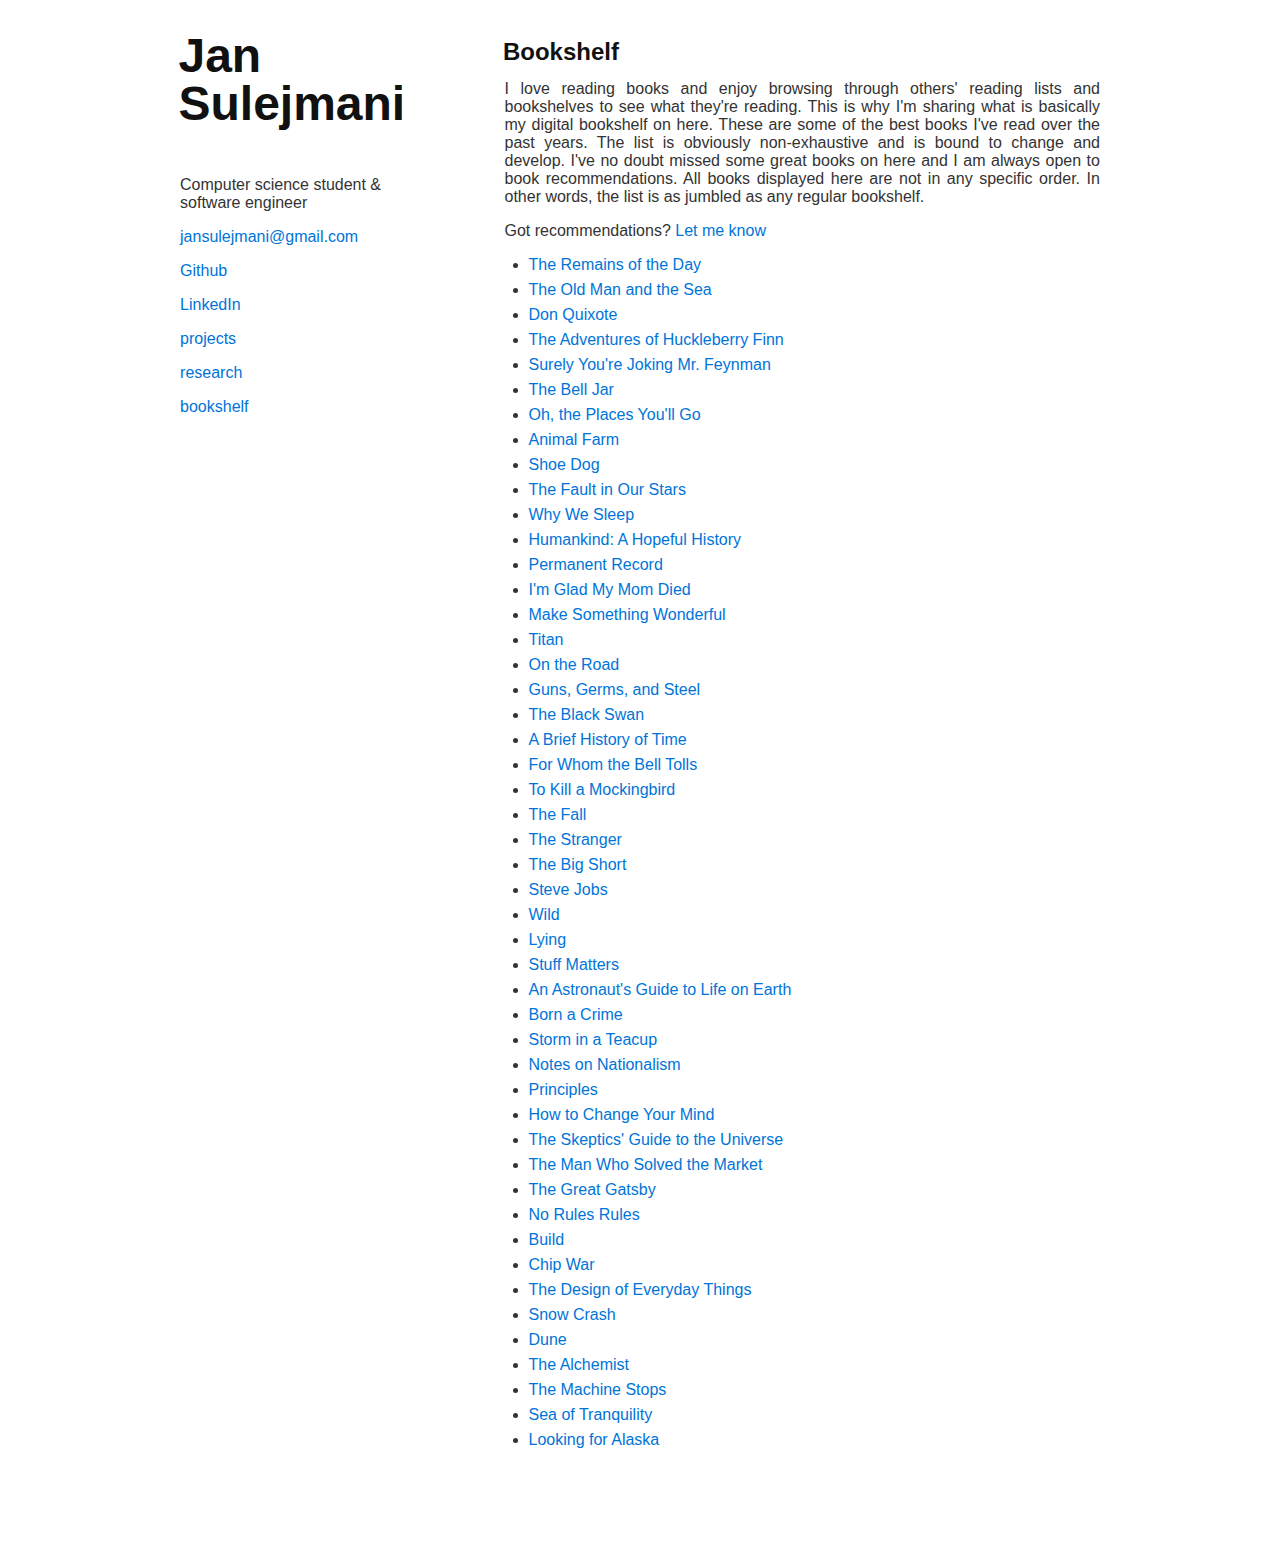
==== bookshelf.html @ 56be2112 "update" ====
<html>
  <head>
    <meta charset="utf-8" />
    <meta http-equiv="X-UA-Compatible" content="IE=edge" />
    <meta name="description" content="My projects" />
    <meta name="viewport" content="width=device-width, initial-scale=1.0" />
    <title>Jan Sulejmani</title>
    <link rel="stylesheet" href="css/normalize.css" />
    <link rel="stylesheet" href="css/solo.css" />
  </head>
  <body>
    <div id="wrapper">
      <div id="left" class="container">
        <h1 id="jan-sulejmani">
          <a href="index.html" style="text-decoration: none">Jan Sulejmani</a>
        </h1>

        <p>Computer science student &amp; software engineer</p>

        <p>
          <a href="mailto:jansulejmani@gmail.com" target="_blank"
            >jansulejmani@gmail.com</a
          >
        </p>

        <p>
          <a href="https://github.com/jansulejmani" target="_blank">Github</a>
        </p>

        <p>
          <a href="https://linkedin.com/in/jansulejmani1" target="_blank"
            >LinkedIn</a
          >
        </p>

        <p><a href="projects.html">projects</a></p>

        <p><a href="research.html">research</a></p>

        <p><a href="bookshelf.html">bookshelf</a></p>
      </div>
      <div id="right" class="container">
        <h2 id="bookshelf">Bookshelf</h2>

        <p>
          I love reading books and enjoy browsing through others' reading lists
          and bookshelves to see what they're reading. This is why I'm sharing
          what is basically my digital bookshelf on here. These are some of the
          best books I've read over the past years. The list is obviously
          non-exhaustive and is bound to change and develop. I've no doubt
          missed some great books on here and I am always open to book
          recommendations. All books displayed here are not in any specific
          order. In other words, the list is as jumbled as any regular
          bookshelf.
        </p>

        <p>
          Got recommendations?
          <a href="mailto:jansulejmani.com">Let me know</a>
        </p>
        <ul>
          <li>
            <a
              href="https://www.amazon.com/Remains-Day-Kazuo-Ishiguro/dp/0679731725"
              target="_blank"
              >The Remains of the Day</a
            >
          </li>
          <li>
            <a
              href="https://www.amazon.com/Old-Man-Sea-Ernest-Hemingway/dp/0684801221"
              target="_blank"
              >The Old Man and the Sea</a
            >
          </li>
          <li>
            <a
              href="https://www.amazon.com/Quixote-Penguin-Classics-Cervantes-Saavedra/dp/0142437239"
              target="_blank"
              >Don Quixote</a
            >
          </li>
          <li>
            <a href="https://www.amazon.com/dp/0486280616" target="_blank"
              >The Adventures of Huckleberry Finn</a
            >
          </li>
          <li>
            <a href="https://www.amazon.com/dp/0393355624" target="_blank"
              >Surely You're Joking Mr. Feynman</a
            >
          </li>
          <li>
            <a href="https://www.amazon.com/dp/0060837020" target="_blank"
              >The Bell Jar</a
            >
          </li>
          <li>
            <a href="https://www.amazon.com/dp/0679805273" target="_blank"
              >Oh, the Places You'll Go</a
            >
          </li>
          <li>
            <a href="https://www.amazon.com/dp/0451526341" target="_blank"
              >Animal Farm</a
            >
          </li>
          <li>
            <a
              href="https://www.amazon.com/Shoe-Dog-Memoir-Creator-Nike/dp/1501135910"
              target="_blank"
              >Shoe Dog</a
            >
          </li>
          <li>
            <a href="https://www.amazon.com/dp/014242417X" target="_blank"
              >The Fault in Our Stars</a
            >
          </li>
          <li>
            <a
              href="https://www.amazon.com/Why-We-Sleep-Unlocking-Dreams/dp/1501144324"
              target="_blank"
              >Why We Sleep</a
            >
          </li>
          <li>
            <a
              href="https://www.amazon.com/Humankind-Hopeful-History-Rutger-Bregman/dp/0316418528"
              target="_blank"
              >Humankind: A Hopeful History</a
            >
          </li>
          <li>
            <a href="https://www.amazon.com/dp/1250237238" target="_blank"
              >Permanent Record</a
            >
          </li>
          <li>
            <a
              href="https://www.amazon.com/Im-Glad-My-Mom-Died/dp/1982185821"
              target="_blank"
              >I'm Glad My Mom Died</a
            >
          </li>
          <li>
            <a href="https://stevejobsarchive.com/book" target="_blank"
              >Make Something Wonderful</a
            >
          </li>
          <li>
            <a
              href="https://www.amazon.com/Titan-Life-John-Rockefeller-Sr/dp/1400077303"
              target="_blank"
              >Titan</a
            >
          </li>
          <li>
            <a href="https://www.amazon.com/dp/0140283293" target="_blank"
              >On the Road</a
            >
          </li>
          <li>
            <a href="https://www.amazon.com/dp/0393317552" target="_blank"
              >Guns, Germs, and Steel</a
            >
          </li>
          <li>
            <a
              href="https://www.amazon.com/Black-Swan-Impact-Highly-Improbable/dp/0141034599"
              target="_blank"
              >The Black Swan</a
            >
          </li>
          <li>
            <a href="https://www.amazon.com/dp/0553380168" target="_blank"
              >A Brief History of Time</a
            >
          </li>
          <li>
            <a
              href="https://www.amazon.com/Whom-Bell-Tolls-Hemingway-Library/dp/1476787778"
              target="_blank"
              >For Whom the Bell Tolls</a
            >
          </li>
          <li>
            <a href="https://www.amazon.com/dp/0061120081" target="_blank"
              >To Kill a Mockingbird</a
            >
          </li>
          <li>
            <a
              href="https://www.amazon.com/Fall-Albert-Camus/dp/0679720227"
              target="_blank"
              >The Fall</a
            >
          </li>
          <li>
            <a href="https://www.amazon.com/dp/0679720200" target="_blank"
              >The Stranger</a
            >
          </li>
          <li>
            <a
              href="https://www.amazon.com/Big-Short-Inside-Doomsday-Machine/dp/0393338827"
              target="_blank"
              >The Big Short</a
            >
          </li>
          <li>
            <a href="https://www.amazon.com/dp/1451648537" target="_blank"
              >Steve Jobs</a
            >
          </li>
          <li>
            <a
              href="https://www.amazon.com/Wild-Found-Pacific-Crest-Trail/dp/0307476073"
              target="_blank"
              >Wild</a
            >
          </li>
          <li>
            <a
              href="https://www.amazon.com/Lying-Sam-Harris/dp/1940051002"
              target="_blank"
              >Lying</a
            >
          </li>
          <li>
            <a href="https://www.amazon.com/dp/0544483944" target="_blank"
              >Stuff Matters</a
            >
          </li>
          <li>
            <a
              href="https://www.amazon.com/Astronauts-Guide-Life-Earth-Determination/dp/0316253030"
              target="_blank"
              >An Astronaut's Guide to Life on Earth</a
            >
          </li>
          <li>
            <a href="https://www.amazon.com/dp/0399588191" target="_blank"
              >Born a Crime</a
            >
          </li>
          <li>
            <a
              href="https://www.amazon.com/Storm-Teacup-Physics-Everyday-Life/dp/0393355470"
              target="_blank"
              >Storm in a Teacup</a
            >
          </li>
          <li>
            <a
              href="https://www.amazon.com/Nationalism-Penguin-Modern-GEORGE-ORWELL/dp/0241339561"
              target="_blank"
              >Notes on Nationalism</a
            >
          </li>
          <li>
            <a
              href="https://www.amazon.com/Principles-Life-Work-Ray-Dalio/dp/1501124021"
              target="_blank"
              >Principles</a
            >
          </li>
          <li>
            <a href="https://www.amazon.com/dp/1594204225" target="_blank"
              >How to Change Your Mind</a
            >
          </li>
          <li>
            <a
              href="https://www.amazon.com/Skeptics-Guide-Universe-Really-Increasingly/dp/1538760525"
              target="_blank"
              >The Skeptics' Guide to the Universe</a
            >
          </li>
          <li>
            <a
              href="https://www.amazon.com/Man-Who-Solved-Market-Revolution/dp/073521798X"
              target="_blank"
              >The Man Who Solved the Market</a
            >
          </li>
          <li>
            <a
              href="https://www.amazon.com/Great-Gatsby-Original-Fitzgerald-Classic/dp/B0BF3P5XZS"
              target="_blank"
              >The Great Gatsby</a
            >
          </li>
          <li>
            <a
              href="https://www.amazon.com/No-Rules-Netflix-Culture-Reinvention/dp/0593152387"
              target="_blank"
              >No Rules Rules</a
            >
          </li>
          <li>
            <a
              href="https://www.amazon.com/Build-Unorthodox-Guide-Making-Things-ebook/dp/B09BNJ6GBV"
              target="_blank"
              >Build</a
            >
          </li>
          <li>
            <a
              href="https://www.amazon.com/Chip-War-Worlds-Critical-Technology/dp/1982172002"
              target="_blank"
              >Chip War</a
            >
          </li>
          <li>
            <a href="https://www.amazon.com/dp/0465050654" target="_blank"
              >The Design of Everyday Things</a
            >
          </li>
          <li>
            <a
              href="https://www.amazon.com/Snow-Crash-Neal-Stephenson/dp/0553380958"
              target="_blank"
              >Snow Crash</a
            >
          </li>
          <li>
            <a
              href="https://www.amazon.com/Dune-Movie-Tie-Frank-Herbert/dp/0593640349"
              target="_blank"
              >Dune</a
            >
          </li>
          <li>
            <a
              href="https://www.amazon.com/Alchemist-Paulo-Coelho/dp/0062315005"
              target="_blank"
              >The Alchemist</a
            >
          </li>
          <li>
            <a
              href="https://www.amazon.com/Machine-Stops-M-Forster/dp/1959149997"
              target="_blank"
              >The Machine Stops</a
            >
          </li>
          <li>
            <a
              href="https://www.amazon.com/Sea-Tranquility-Emily-John-Mandel/dp/059346673X"
              target="_blank"
              >Sea of Tranquility</a
            >
          </li>
          <li>
            <a
              href="https://www.amazon.com/Looking-Alaska-John-Green/dp/0142402516"
              target="_blank"
              >Looking for Alaska</a
            >
          </li>
        </ul>
      </div>
    </div>
  </body>
</html>
---- css/solo.css ----
/* Solo Jekyll template css from https://github.com/chibicode/solo
   MIT license, http://chibicode.mit-license.org/
   Modified by Jan Leike
*/

html {
  font: Helvetica, sans-serif;
}

@media (min-width: 30rem) {
  html {
    font-size: 16px;
  }
  body {
    margin-top: 2rem;
  }
}

body {
  margin: 2rem 0 5rem;
  color: #333;
}

a {
  color: #0074d9; /* From http://clrs.cc */
  text-decoration: none;
}

a:hover,
a:focus {
  text-decoration: underline;
}

h1,
h2,
h3,
h4,
h5,
h6 {
  margin: 0 0 0.5rem -0.1rem /* align left edge */;
  line-height: 1;
  color: #111;
  text-rendering: optimizeLegibility;
}

h1 {
  font-size: 2.5rem;
  margin-bottom: 1rem;
}

@media (min-width: 30rem) {
  h1 {
    font-size: 3rem;
    margin-bottom: 3rem;
  }
}

h1 a {
  color: inherit;
}

h2 {
  margin-top: 2rem;
  font-size: 1.25rem;
  margin-bottom: 0.75rem;
}

@media (min-width: 30rem) {
  h2 {
    margin-top: 2.5rem;
    font-size: 1.5rem;
    margin-bottom: 1rem;
  }
}

h3,
h4,
h5,
h6 {
  margin-top: 1.5rem;
  font-size: 1rem;
}

p,
ul,
ol,
dl,
table,
pre,
blockquote {
  margin-top: 0;
  margin-bottom: 1rem;
}

ul,
ol {
  padding-left: 1.5rem;
}

dd {
  margin-left: 1.5rem;
}

blockquote {
  margin-left: 0;
  margin-right: 0;
  padding: 0.5rem 1rem;
  border-left: 0.25rem solid #ccc;
  color: #666;
}

blockquote p:last-child {
  margin-bottom: 0;
}

hr {
  border: none;
  margin: 1.5rem 0;
  border-bottom: 1px solid #ccc;
  position: relative;
  top: -1px;
}

.container img,
.container iframe {
  max-width: 100%;
}

.container img {
  margin: 0 auto;
  display: block;
}

table {
  width: 100%;
  border: 1px solid #ccc;
  border-collapse: collapse;
}

td,
th {
  padding: 0.25rem 0.5rem;
  border: 1px solid #ccc;
}

pre,
code {
  font-family: inherit;
  background-color: #eee;
}

pre {
  padding: 0.5rem 1rem;
  font-size: 0.8rem;
}

code {
  padding: 0.1rem 0.25rem;
}

pre > code {
  padding: 0;
}

.container {
  max-width: 37.215rem; /* column widths are in the golden ratio */
  margin: 0 auto;
  padding: 0 1rem;
}

li {
  padding-bottom: 7px;
}

a[href$=".pdf"] {
  padding-left: 18px;
  background-image: url([data-uri]);
  background-position: 0 50%;
  background-repeat: no-repeat;
}

#wrapper {
  width: 100%;
  text-align: center;
}

#left,
#right {
  display: inline-block;
  vertical-align: top;
  text-align: left;
}

#left {
  max-width: 14rem;
  padding-bottom: 2rem;
  padding-right: 5rem;
}

#left p {
  text-align: left;
}

#right {
  margin-top: -2rem; /* to compensate for h2 */
}

@media print {
  html {
    font-family: georgia, serif;
    font-size: 14px;
  }
}

p {
  text-align: justify;
}
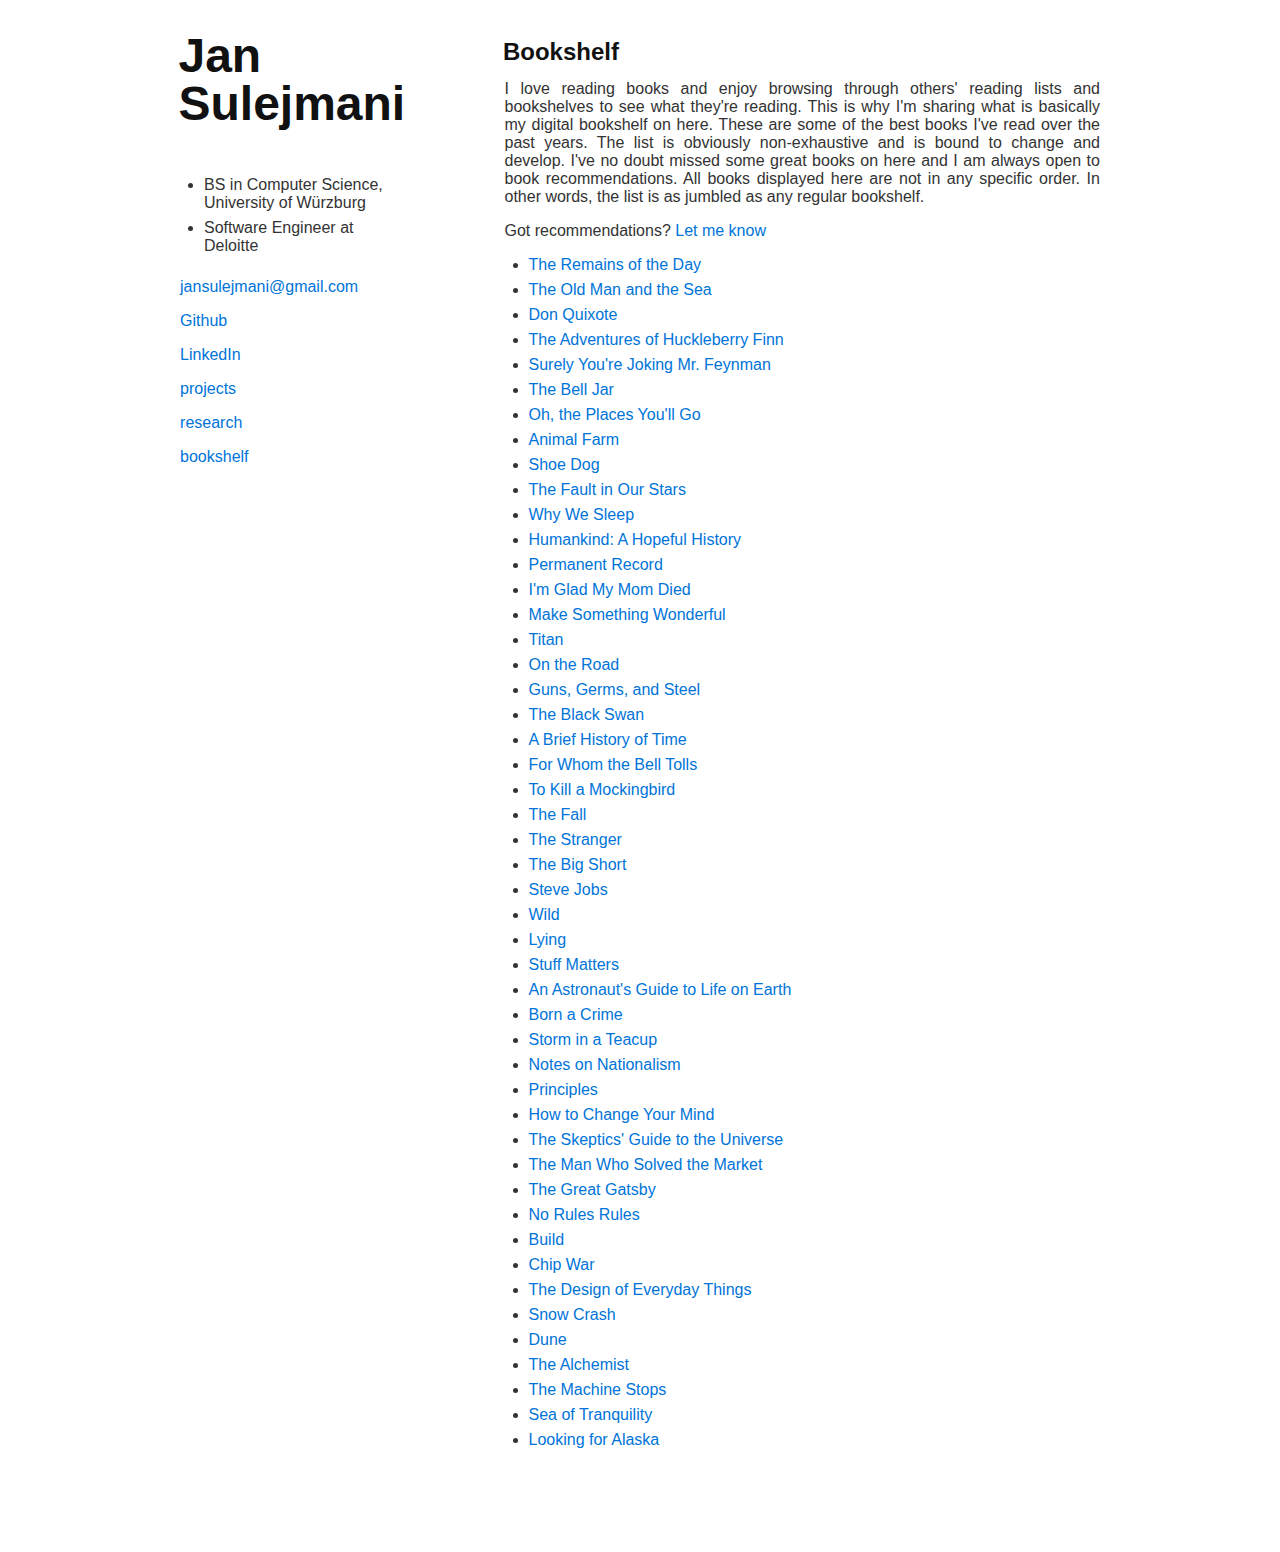
==== commit 27d0e2c0: "update" ====
--- a/bookshelf.html
+++ b/bookshelf.html
@@ -15,7 +15,10 @@
           <a href="index.html" style="text-decoration: none">Jan Sulejmani</a>
         </h1>
 
-        <p>Computer science student &amp; software engineer</p>
+        <ul>
+          <li>BS in Computer Science, University of Würzburg</li>
+          <li>Software Engineer at Deloitte</li>
+        </ul>
 
         <p>
           <a href="mailto:jansulejmani@gmail.com" target="_blank"
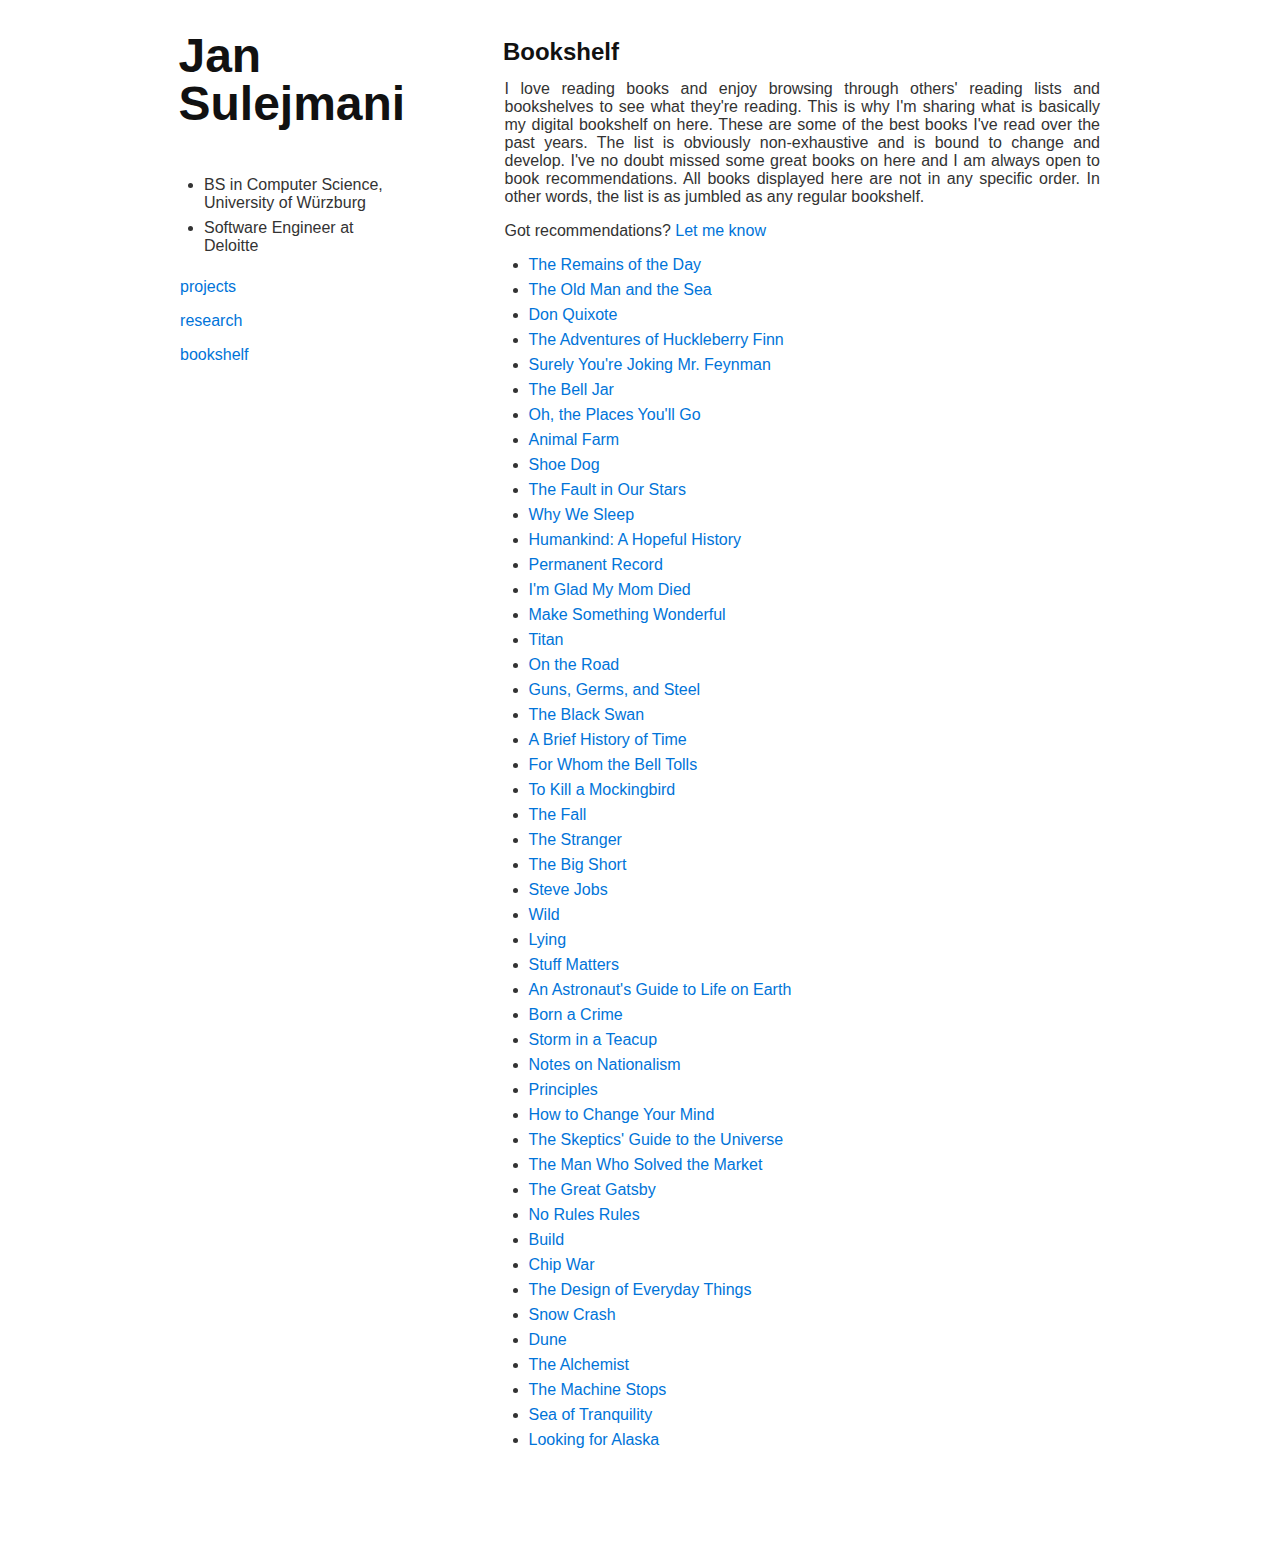
==== commit 20e3d3a4: "update" ====
--- a/bookshelf.html
+++ b/bookshelf.html
@@ -20,22 +20,6 @@
           <li>Software Engineer at Deloitte</li>
         </ul>
 
-        <p>
-          <a href="mailto:jansulejmani@gmail.com" target="_blank"
-            >jansulejmani@gmail.com</a
-          >
-        </p>
-
-        <p>
-          <a href="https://github.com/jansulejmani" target="_blank">Github</a>
-        </p>
-
-        <p>
-          <a href="https://linkedin.com/in/jansulejmani1" target="_blank"
-            >LinkedIn</a
-          >
-        </p>
-
         <p><a href="projects.html">projects</a></p>
 
         <p><a href="research.html">research</a></p>
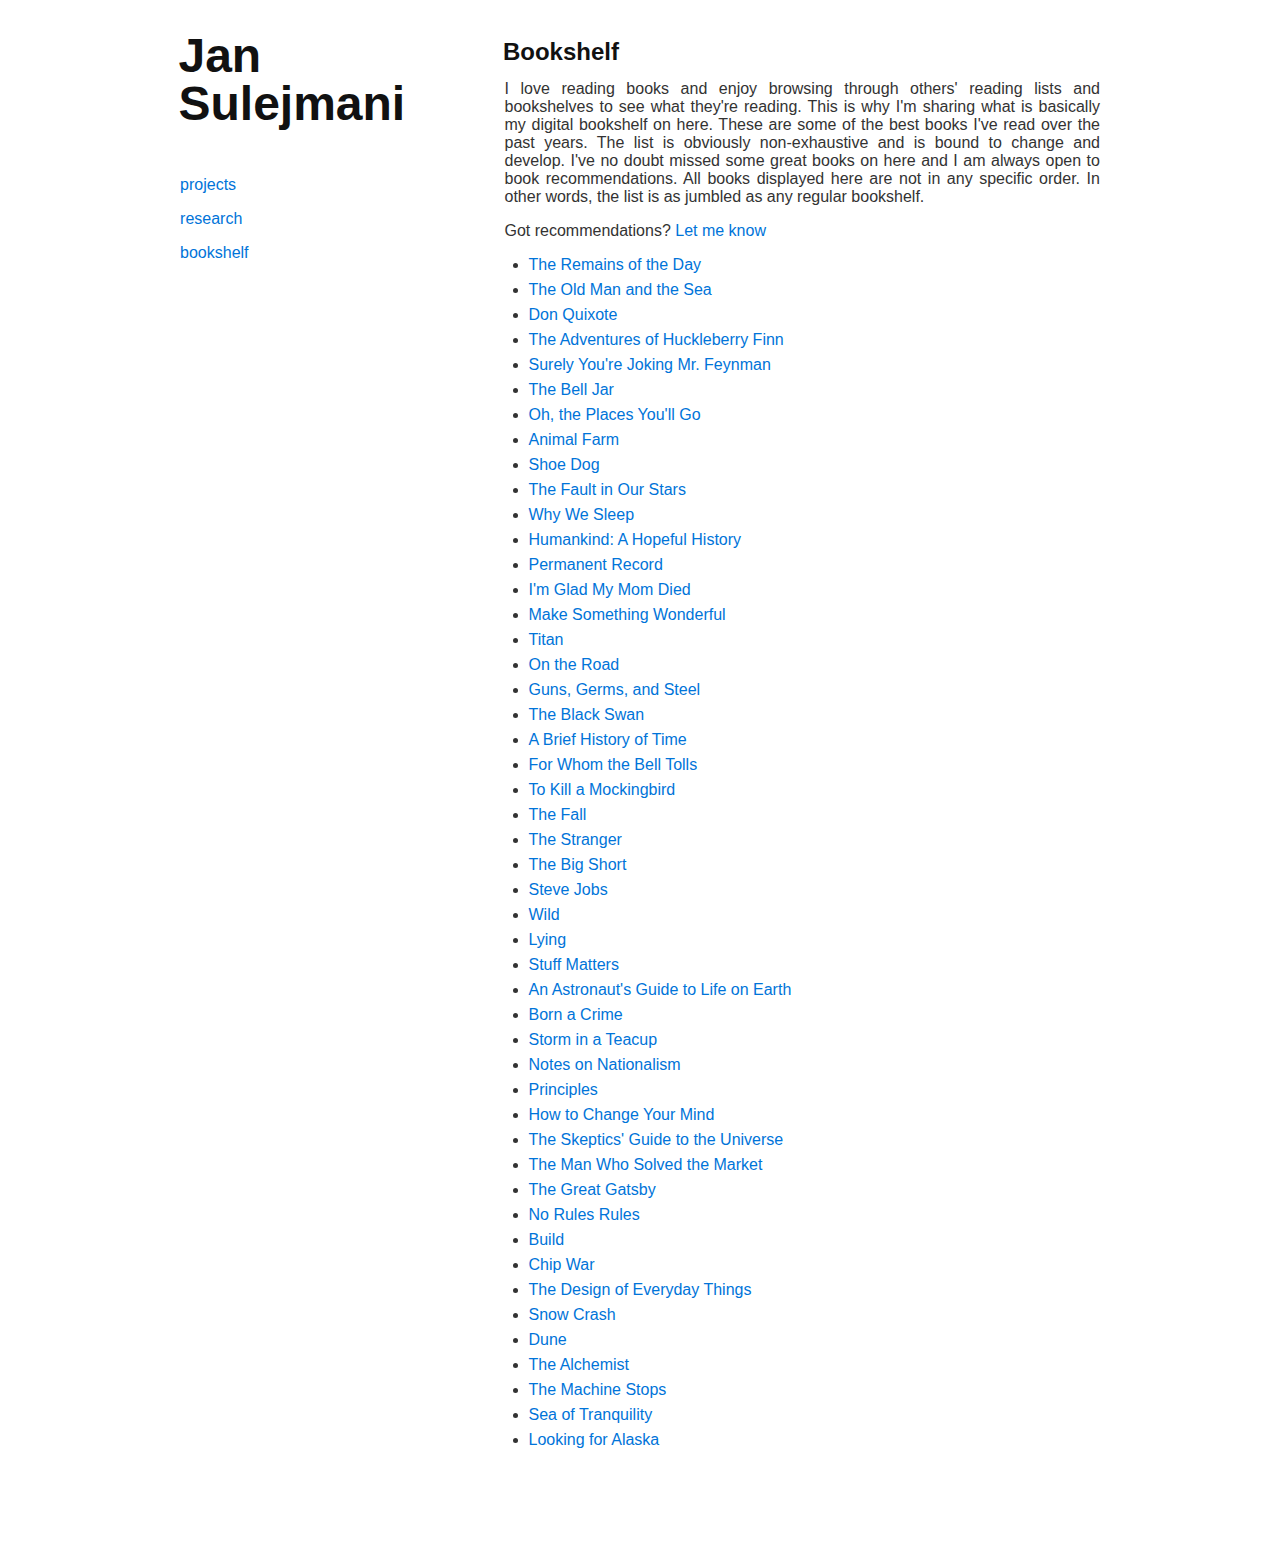
==== commit c5912ef1: "update" ====
--- a/bookshelf.html
+++ b/bookshelf.html
@@ -15,11 +15,6 @@
           <a href="index.html" style="text-decoration: none">Jan Sulejmani</a>
         </h1>
 
-        <ul>
-          <li>BS in Computer Science, University of Würzburg</li>
-          <li>Software Engineer at Deloitte</li>
-        </ul>
-
         <p><a href="projects.html">projects</a></p>
 
         <p><a href="research.html">research</a></p>
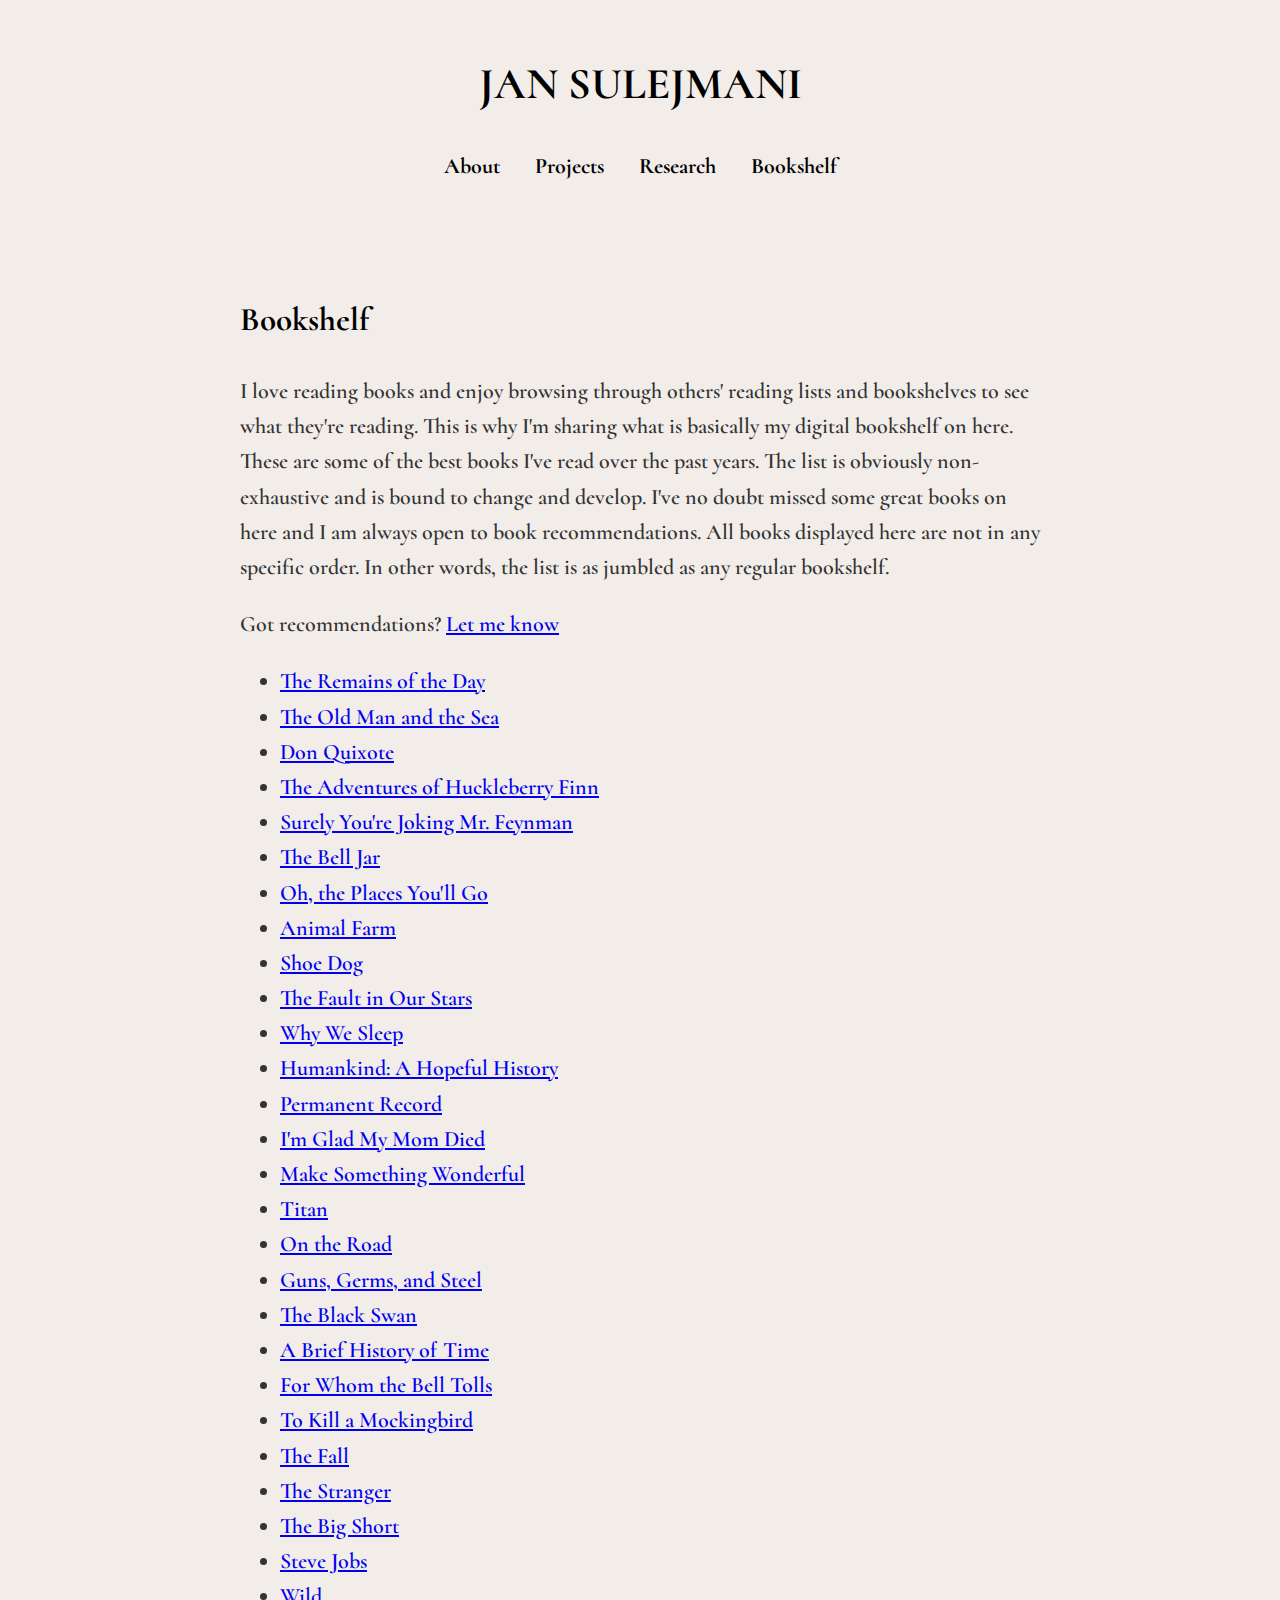
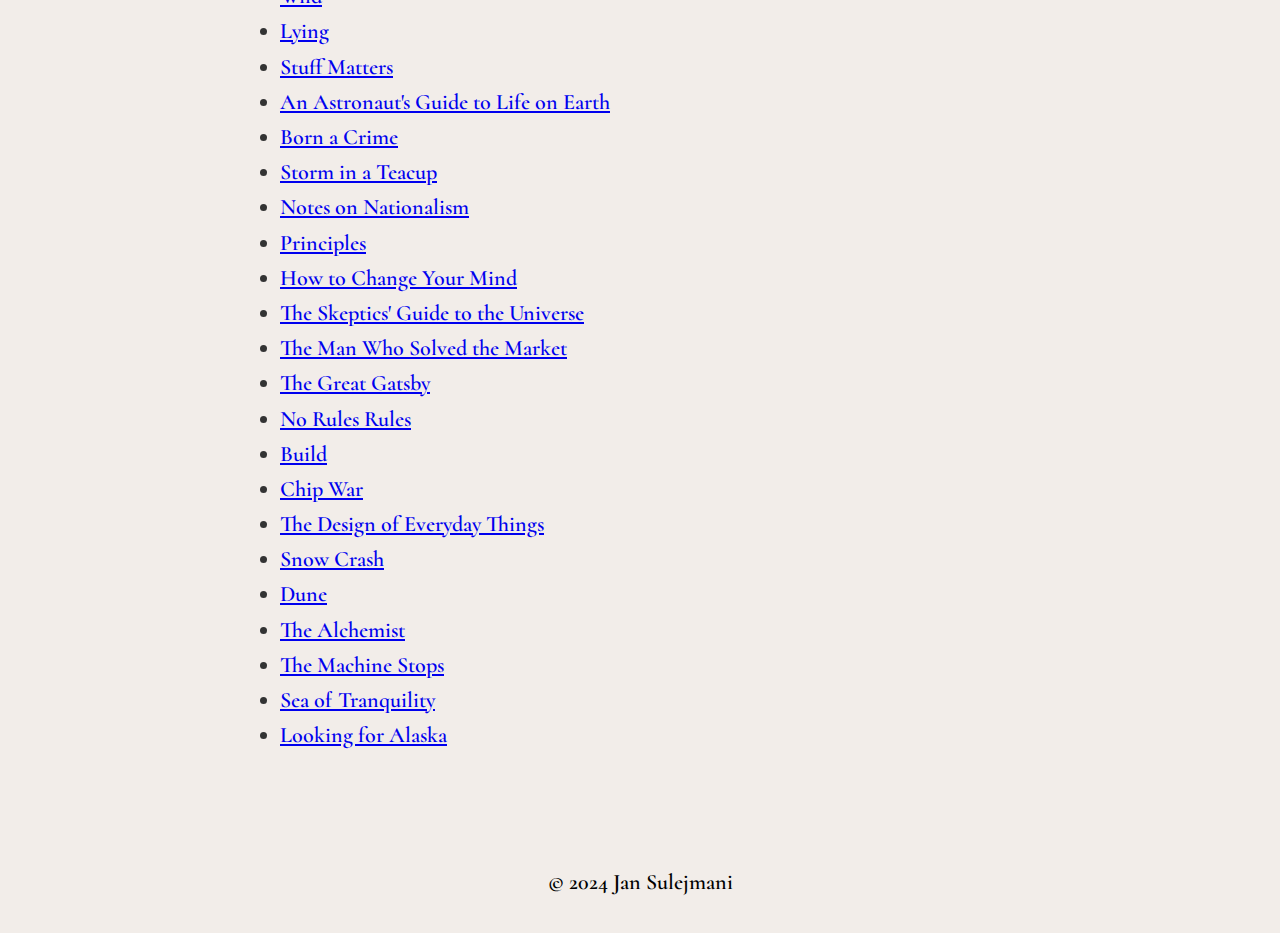
==== commit 68d1dba3: "page update" ====
--- a/bookshelf.html
+++ b/bookshelf.html
@@ -1,348 +1,351 @@
-<html>
-  <head>
-    <meta charset="utf-8" />
-    <meta http-equiv="X-UA-Compatible" content="IE=edge" />
-    <meta name="description" content="My projects" />
-    <meta name="viewport" content="width=device-width, initial-scale=1.0" />
-    <title>Jan Sulejmani</title>
-    <link rel="stylesheet" href="css/normalize.css" />
-    <link rel="stylesheet" href="css/solo.css" />
-  </head>
-  <body>
-    <div id="wrapper">
-      <div id="left" class="container">
-        <h1 id="jan-sulejmani">
-          <a href="index.html" style="text-decoration: none">Jan Sulejmani</a>
-        </h1>
+<!DOCTYPE html>
+<html lang="en">
+<head>
+  <meta charset="UTF-8">
+  <meta name="viewport" content="width=device-width, initial-scale=1.0">
+  <title>Jan Sulejmani</title>
+  <link href="https://fonts.googleapis.com/css2?family=Cormorant:ital,wght@0,300..700;1,300..700&display=swap" rel="stylesheet">
+  <link rel="stylesheet" href="style.css">
+</head>
+<body>
+<header>
+  <h1>JAN SULEJMANI</h1>
+  <nav>
+    <ul>
+      <li><a href="index.html">About</a></li>
+      <li><a href="projects.html">Projects</a></li>
+      <li><a href="research.html">Research</a></li>
+      <li><a href="bookshelf.html">Bookshelf</a></li>
+    </ul>
+  </nav>
+</header>
 
-        <p><a href="projects.html">projects</a></p>
+<main>
+  <section id="bookshelf">
+    <h2>Bookshelf</h2>
+    <p>
+      I love reading books and enjoy browsing through others' reading lists
+      and bookshelves to see what they're reading. This is why I'm sharing
+      what is basically my digital bookshelf on here. These are some of the
+      best books I've read over the past years. The list is obviously
+      non-exhaustive and is bound to change and develop. I've no doubt
+      missed some great books on here and I am always open to book
+      recommendations. All books displayed here are not in any specific
+      order. In other words, the list is as jumbled as any regular
+      bookshelf.
+    </p>
 
-        <p><a href="research.html">research</a></p>
+    <p>
+      Got recommendations?
+      <a href="mailto:jansulejmani.com">Let me know</a>
+    </p>
+    <ul>
+      <li>
+        <a
+                href="https://www.amazon.com/Remains-Day-Kazuo-Ishiguro/dp/0679731725"
+                target="_blank"
+        >The Remains of the Day</a
+        >
+      </li>
+      <li>
+        <a
+                href="https://www.amazon.com/Old-Man-Sea-Ernest-Hemingway/dp/0684801221"
+                target="_blank"
+        >The Old Man and the Sea</a
+        >
+      </li>
+      <li>
+        <a
+                href="https://www.amazon.com/Quixote-Penguin-Classics-Cervantes-Saavedra/dp/0142437239"
+                target="_blank"
+        >Don Quixote</a
+        >
+      </li>
+      <li>
+        <a href="https://www.amazon.com/dp/0486280616" target="_blank"
+        >The Adventures of Huckleberry Finn</a
+        >
+      </li>
+      <li>
+        <a href="https://www.amazon.com/dp/0393355624" target="_blank"
+        >Surely You're Joking Mr. Feynman</a
+        >
+      </li>
+      <li>
+        <a href="https://www.amazon.com/dp/0060837020" target="_blank"
+        >The Bell Jar</a
+        >
+      </li>
+      <li>
+        <a href="https://www.amazon.com/dp/0679805273" target="_blank"
+        >Oh, the Places You'll Go</a
+        >
+      </li>
+      <li>
+        <a href="https://www.amazon.com/dp/0451526341" target="_blank"
+        >Animal Farm</a
+        >
+      </li>
+      <li>
+        <a
+                href="https://www.amazon.com/Shoe-Dog-Memoir-Creator-Nike/dp/1501135910"
+                target="_blank"
+        >Shoe Dog</a
+        >
+      </li>
+      <li>
+        <a href="https://www.amazon.com/dp/014242417X" target="_blank"
+        >The Fault in Our Stars</a
+        >
+      </li>
+      <li>
+        <a
+                href="https://www.amazon.com/Why-We-Sleep-Unlocking-Dreams/dp/1501144324"
+                target="_blank"
+        >Why We Sleep</a
+        >
+      </li>
+      <li>
+        <a
+                href="https://www.amazon.com/Humankind-Hopeful-History-Rutger-Bregman/dp/0316418528"
+                target="_blank"
+        >Humankind: A Hopeful History</a
+        >
+      </li>
+      <li>
+        <a href="https://www.amazon.com/dp/1250237238" target="_blank"
+        >Permanent Record</a
+        >
+      </li>
+      <li>
+        <a
+                href="https://www.amazon.com/Im-Glad-My-Mom-Died/dp/1982185821"
+                target="_blank"
+        >I'm Glad My Mom Died</a
+        >
+      </li>
+      <li>
+        <a href="https://stevejobsarchive.com/book" target="_blank"
+        >Make Something Wonderful</a
+        >
+      </li>
+      <li>
+        <a
+                href="https://www.amazon.com/Titan-Life-John-Rockefeller-Sr/dp/1400077303"
+                target="_blank"
+        >Titan</a
+        >
+      </li>
+      <li>
+        <a href="https://www.amazon.com/dp/0140283293" target="_blank"
+        >On the Road</a
+        >
+      </li>
+      <li>
+        <a href="https://www.amazon.com/dp/0393317552" target="_blank"
+        >Guns, Germs, and Steel</a
+        >
+      </li>
+      <li>
+        <a
+                href="https://www.amazon.com/Black-Swan-Impact-Highly-Improbable/dp/0141034599"
+                target="_blank"
+        >The Black Swan</a
+        >
+      </li>
+      <li>
+        <a href="https://www.amazon.com/dp/0553380168" target="_blank"
+        >A Brief History of Time</a
+        >
+      </li>
+      <li>
+        <a
+                href="https://www.amazon.com/Whom-Bell-Tolls-Hemingway-Library/dp/1476787778"
+                target="_blank"
+        >For Whom the Bell Tolls</a
+        >
+      </li>
+      <li>
+        <a href="https://www.amazon.com/dp/0061120081" target="_blank"
+        >To Kill a Mockingbird</a
+        >
+      </li>
+      <li>
+        <a
+                href="https://www.amazon.com/Fall-Albert-Camus/dp/0679720227"
+                target="_blank"
+        >The Fall</a
+        >
+      </li>
+      <li>
+        <a href="https://www.amazon.com/dp/0679720200" target="_blank"
+        >The Stranger</a
+        >
+      </li>
+      <li>
+        <a
+                href="https://www.amazon.com/Big-Short-Inside-Doomsday-Machine/dp/0393338827"
+                target="_blank"
+        >The Big Short</a
+        >
+      </li>
+      <li>
+        <a href="https://www.amazon.com/dp/1451648537" target="_blank"
+        >Steve Jobs</a
+        >
+      </li>
+      <li>
+        <a
+                href="https://www.amazon.com/Wild-Found-Pacific-Crest-Trail/dp/0307476073"
+                target="_blank"
+        >Wild</a
+        >
+      </li>
+      <li>
+        <a
+                href="https://www.amazon.com/Lying-Sam-Harris/dp/1940051002"
+                target="_blank"
+        >Lying</a
+        >
+      </li>
+      <li>
+        <a href="https://www.amazon.com/dp/0544483944" target="_blank"
+        >Stuff Matters</a
+        >
+      </li>
+      <li>
+        <a
+                href="https://www.amazon.com/Astronauts-Guide-Life-Earth-Determination/dp/0316253030"
+                target="_blank"
+        >An Astronaut's Guide to Life on Earth</a
+        >
+      </li>
+      <li>
+        <a href="https://www.amazon.com/dp/0399588191" target="_blank"
+        >Born a Crime</a
+        >
+      </li>
+      <li>
+        <a
+                href="https://www.amazon.com/Storm-Teacup-Physics-Everyday-Life/dp/0393355470"
+                target="_blank"
+        >Storm in a Teacup</a
+        >
+      </li>
+      <li>
+        <a
+                href="https://www.amazon.com/Nationalism-Penguin-Modern-GEORGE-ORWELL/dp/0241339561"
+                target="_blank"
+        >Notes on Nationalism</a
+        >
+      </li>
+      <li>
+        <a
+                href="https://www.amazon.com/Principles-Life-Work-Ray-Dalio/dp/1501124021"
+                target="_blank"
+        >Principles</a
+        >
+      </li>
+      <li>
+        <a href="https://www.amazon.com/dp/1594204225" target="_blank"
+        >How to Change Your Mind</a
+        >
+      </li>
+      <li>
+        <a
+                href="https://www.amazon.com/Skeptics-Guide-Universe-Really-Increasingly/dp/1538760525"
+                target="_blank"
+        >The Skeptics' Guide to the Universe</a
+        >
+      </li>
+      <li>
+        <a
+                href="https://www.amazon.com/Man-Who-Solved-Market-Revolution/dp/073521798X"
+                target="_blank"
+        >The Man Who Solved the Market</a
+        >
+      </li>
+      <li>
+        <a
+                href="https://www.amazon.com/Great-Gatsby-Original-Fitzgerald-Classic/dp/B0BF3P5XZS"
+                target="_blank"
+        >The Great Gatsby</a
+        >
+      </li>
+      <li>
+        <a
+                href="https://www.amazon.com/No-Rules-Netflix-Culture-Reinvention/dp/0593152387"
+                target="_blank"
+        >No Rules Rules</a
+        >
+      </li>
+      <li>
+        <a
+                href="https://www.amazon.com/Build-Unorthodox-Guide-Making-Things-ebook/dp/B09BNJ6GBV"
+                target="_blank"
+        >Build</a
+        >
+      </li>
+      <li>
+        <a
+                href="https://www.amazon.com/Chip-War-Worlds-Critical-Technology/dp/1982172002"
+                target="_blank"
+        >Chip War</a
+        >
+      </li>
+      <li>
+        <a href="https://www.amazon.com/dp/0465050654" target="_blank"
+        >The Design of Everyday Things</a
+        >
+      </li>
+      <li>
+        <a
+                href="https://www.amazon.com/Snow-Crash-Neal-Stephenson/dp/0553380958"
+                target="_blank"
+        >Snow Crash</a
+        >
+      </li>
+      <li>
+        <a
+                href="https://www.amazon.com/Dune-Movie-Tie-Frank-Herbert/dp/0593640349"
+                target="_blank"
+        >Dune</a
+        >
+      </li>
+      <li>
+        <a
+                href="https://www.amazon.com/Alchemist-Paulo-Coelho/dp/0062315005"
+                target="_blank"
+        >The Alchemist</a
+        >
+      </li>
+      <li>
+        <a
+                href="https://www.amazon.com/Machine-Stops-M-Forster/dp/1959149997"
+                target="_blank"
+        >The Machine Stops</a
+        >
+      </li>
+      <li>
+        <a
+                href="https://www.amazon.com/Sea-Tranquility-Emily-John-Mandel/dp/059346673X"
+                target="_blank"
+        >Sea of Tranquility</a
+        >
+      </li>
+      <li>
+        <a
+                href="https://www.amazon.com/Looking-Alaska-John-Green/dp/0142402516"
+                target="_blank"
+        >Looking for Alaska</a
+        >
+      </li>
+    </ul>
+  </section>
+</main>
 
-        <p><a href="bookshelf.html">bookshelf</a></p>
-      </div>
-      <div id="right" class="container">
-        <h2 id="bookshelf">Bookshelf</h2>
-
-        <p>
-          I love reading books and enjoy browsing through others' reading lists
-          and bookshelves to see what they're reading. This is why I'm sharing
-          what is basically my digital bookshelf on here. These are some of the
-          best books I've read over the past years. The list is obviously
-          non-exhaustive and is bound to change and develop. I've no doubt
-          missed some great books on here and I am always open to book
-          recommendations. All books displayed here are not in any specific
-          order. In other words, the list is as jumbled as any regular
-          bookshelf.
-        </p>
-
-        <p>
-          Got recommendations?
-          <a href="mailto:jansulejmani.com">Let me know</a>
-        </p>
-        <ul>
-          <li>
-            <a
-              href="https://www.amazon.com/Remains-Day-Kazuo-Ishiguro/dp/0679731725"
-              target="_blank"
-              >The Remains of the Day</a
-            >
-          </li>
-          <li>
-            <a
-              href="https://www.amazon.com/Old-Man-Sea-Ernest-Hemingway/dp/0684801221"
-              target="_blank"
-              >The Old Man and the Sea</a
-            >
-          </li>
-          <li>
-            <a
-              href="https://www.amazon.com/Quixote-Penguin-Classics-Cervantes-Saavedra/dp/0142437239"
-              target="_blank"
-              >Don Quixote</a
-            >
-          </li>
-          <li>
-            <a href="https://www.amazon.com/dp/0486280616" target="_blank"
-              >The Adventures of Huckleberry Finn</a
-            >
-          </li>
-          <li>
-            <a href="https://www.amazon.com/dp/0393355624" target="_blank"
-              >Surely You're Joking Mr. Feynman</a
-            >
-          </li>
-          <li>
-            <a href="https://www.amazon.com/dp/0060837020" target="_blank"
-              >The Bell Jar</a
-            >
-          </li>
-          <li>
-            <a href="https://www.amazon.com/dp/0679805273" target="_blank"
-              >Oh, the Places You'll Go</a
-            >
-          </li>
-          <li>
-            <a href="https://www.amazon.com/dp/0451526341" target="_blank"
-              >Animal Farm</a
-            >
-          </li>
-          <li>
-            <a
-              href="https://www.amazon.com/Shoe-Dog-Memoir-Creator-Nike/dp/1501135910"
-              target="_blank"
-              >Shoe Dog</a
-            >
-          </li>
-          <li>
-            <a href="https://www.amazon.com/dp/014242417X" target="_blank"
-              >The Fault in Our Stars</a
-            >
-          </li>
-          <li>
-            <a
-              href="https://www.amazon.com/Why-We-Sleep-Unlocking-Dreams/dp/1501144324"
-              target="_blank"
-              >Why We Sleep</a
-            >
-          </li>
-          <li>
-            <a
-              href="https://www.amazon.com/Humankind-Hopeful-History-Rutger-Bregman/dp/0316418528"
-              target="_blank"
-              >Humankind: A Hopeful History</a
-            >
-          </li>
-          <li>
-            <a href="https://www.amazon.com/dp/1250237238" target="_blank"
-              >Permanent Record</a
-            >
-          </li>
-          <li>
-            <a
-              href="https://www.amazon.com/Im-Glad-My-Mom-Died/dp/1982185821"
-              target="_blank"
-              >I'm Glad My Mom Died</a
-            >
-          </li>
-          <li>
-            <a href="https://stevejobsarchive.com/book" target="_blank"
-              >Make Something Wonderful</a
-            >
-          </li>
-          <li>
-            <a
-              href="https://www.amazon.com/Titan-Life-John-Rockefeller-Sr/dp/1400077303"
-              target="_blank"
-              >Titan</a
-            >
-          </li>
-          <li>
-            <a href="https://www.amazon.com/dp/0140283293" target="_blank"
-              >On the Road</a
-            >
-          </li>
-          <li>
-            <a href="https://www.amazon.com/dp/0393317552" target="_blank"
-              >Guns, Germs, and Steel</a
-            >
-          </li>
-          <li>
-            <a
-              href="https://www.amazon.com/Black-Swan-Impact-Highly-Improbable/dp/0141034599"
-              target="_blank"
-              >The Black Swan</a
-            >
-          </li>
-          <li>
-            <a href="https://www.amazon.com/dp/0553380168" target="_blank"
-              >A Brief History of Time</a
-            >
-          </li>
-          <li>
-            <a
-              href="https://www.amazon.com/Whom-Bell-Tolls-Hemingway-Library/dp/1476787778"
-              target="_blank"
-              >For Whom the Bell Tolls</a
-            >
-          </li>
-          <li>
-            <a href="https://www.amazon.com/dp/0061120081" target="_blank"
-              >To Kill a Mockingbird</a
-            >
-          </li>
-          <li>
-            <a
-              href="https://www.amazon.com/Fall-Albert-Camus/dp/0679720227"
-              target="_blank"
-              >The Fall</a
-            >
-          </li>
-          <li>
-            <a href="https://www.amazon.com/dp/0679720200" target="_blank"
-              >The Stranger</a
-            >
-          </li>
-          <li>
-            <a
-              href="https://www.amazon.com/Big-Short-Inside-Doomsday-Machine/dp/0393338827"
-              target="_blank"
-              >The Big Short</a
-            >
-          </li>
-          <li>
-            <a href="https://www.amazon.com/dp/1451648537" target="_blank"
-              >Steve Jobs</a
-            >
-          </li>
-          <li>
-            <a
-              href="https://www.amazon.com/Wild-Found-Pacific-Crest-Trail/dp/0307476073"
-              target="_blank"
-              >Wild</a
-            >
-          </li>
-          <li>
-            <a
-              href="https://www.amazon.com/Lying-Sam-Harris/dp/1940051002"
-              target="_blank"
-              >Lying</a
-            >
-          </li>
-          <li>
-            <a href="https://www.amazon.com/dp/0544483944" target="_blank"
-              >Stuff Matters</a
-            >
-          </li>
-          <li>
-            <a
-              href="https://www.amazon.com/Astronauts-Guide-Life-Earth-Determination/dp/0316253030"
-              target="_blank"
-              >An Astronaut's Guide to Life on Earth</a
-            >
-          </li>
-          <li>
-            <a href="https://www.amazon.com/dp/0399588191" target="_blank"
-              >Born a Crime</a
-            >
-          </li>
-          <li>
-            <a
-              href="https://www.amazon.com/Storm-Teacup-Physics-Everyday-Life/dp/0393355470"
-              target="_blank"
-              >Storm in a Teacup</a
-            >
-          </li>
-          <li>
-            <a
-              href="https://www.amazon.com/Nationalism-Penguin-Modern-GEORGE-ORWELL/dp/0241339561"
-              target="_blank"
-              >Notes on Nationalism</a
-            >
-          </li>
-          <li>
-            <a
-              href="https://www.amazon.com/Principles-Life-Work-Ray-Dalio/dp/1501124021"
-              target="_blank"
-              >Principles</a
-            >
-          </li>
-          <li>
-            <a href="https://www.amazon.com/dp/1594204225" target="_blank"
-              >How to Change Your Mind</a
-            >
-          </li>
-          <li>
-            <a
-              href="https://www.amazon.com/Skeptics-Guide-Universe-Really-Increasingly/dp/1538760525"
-              target="_blank"
-              >The Skeptics' Guide to the Universe</a
-            >
-          </li>
-          <li>
-            <a
-              href="https://www.amazon.com/Man-Who-Solved-Market-Revolution/dp/073521798X"
-              target="_blank"
-              >The Man Who Solved the Market</a
-            >
-          </li>
-          <li>
-            <a
-              href="https://www.amazon.com/Great-Gatsby-Original-Fitzgerald-Classic/dp/B0BF3P5XZS"
-              target="_blank"
-              >The Great Gatsby</a
-            >
-          </li>
-          <li>
-            <a
-              href="https://www.amazon.com/No-Rules-Netflix-Culture-Reinvention/dp/0593152387"
-              target="_blank"
-              >No Rules Rules</a
-            >
-          </li>
-          <li>
-            <a
-              href="https://www.amazon.com/Build-Unorthodox-Guide-Making-Things-ebook/dp/B09BNJ6GBV"
-              target="_blank"
-              >Build</a
-            >
-          </li>
-          <li>
-            <a
-              href="https://www.amazon.com/Chip-War-Worlds-Critical-Technology/dp/1982172002"
-              target="_blank"
-              >Chip War</a
-            >
-          </li>
-          <li>
-            <a href="https://www.amazon.com/dp/0465050654" target="_blank"
-              >The Design of Everyday Things</a
-            >
-          </li>
-          <li>
-            <a
-              href="https://www.amazon.com/Snow-Crash-Neal-Stephenson/dp/0553380958"
-              target="_blank"
-              >Snow Crash</a
-            >
-          </li>
-          <li>
-            <a
-              href="https://www.amazon.com/Dune-Movie-Tie-Frank-Herbert/dp/0593640349"
-              target="_blank"
-              >Dune</a
-            >
-          </li>
-          <li>
-            <a
-              href="https://www.amazon.com/Alchemist-Paulo-Coelho/dp/0062315005"
-              target="_blank"
-              >The Alchemist</a
-            >
-          </li>
-          <li>
-            <a
-              href="https://www.amazon.com/Machine-Stops-M-Forster/dp/1959149997"
-              target="_blank"
-              >The Machine Stops</a
-            >
-          </li>
-          <li>
-            <a
-              href="https://www.amazon.com/Sea-Tranquility-Emily-John-Mandel/dp/059346673X"
-              target="_blank"
-              >Sea of Tranquility</a
-            >
-          </li>
-          <li>
-            <a
-              href="https://www.amazon.com/Looking-Alaska-John-Green/dp/0142402516"
-              target="_blank"
-              >Looking for Alaska</a
-            >
-          </li>
-        </ul>
-      </div>
-    </div>
-  </body>
-</html>
+<footer>
+  <p>&copy; 2024 Jan Sulejmani</p>
+</footer>
+</body>
+</html>--- a/style.css
+++ b/style.css
@@ -0,0 +1,57 @@
+body {
+    font-family: 'Cormorant', serif;
+    font-weight: 600;
+    font-size: 22px;
+    line-height: 1.6;
+    margin: 0;
+    padding: 0;
+    background-color: #f2ede9;
+    color: #333;
+}
+
+header {
+    background: #f2ede9;
+    color: #fff;
+    padding: 20px 0;
+    text-align: center;
+}
+
+nav ul {
+    list-style: none;
+    padding: 0;
+}
+
+nav ul li {
+    display: inline;
+    margin: 0 15px;
+}
+
+nav a {
+    color: black;
+    text-decoration: none;
+    font-weight: bold;
+}
+
+main {
+    max-width: 800px;
+    margin: 20px auto;
+    padding: 20px;
+}
+
+section {
+    margin-bottom: 40px;
+}
+
+h1, h2, h3 {
+    color: black;
+}
+
+footer {
+    text-align: center;
+    padding: 10px 0;
+    background: #f2ede9;
+    color: black;
+    position: relative;
+    bottom: 0;
+    width: 100%;
+}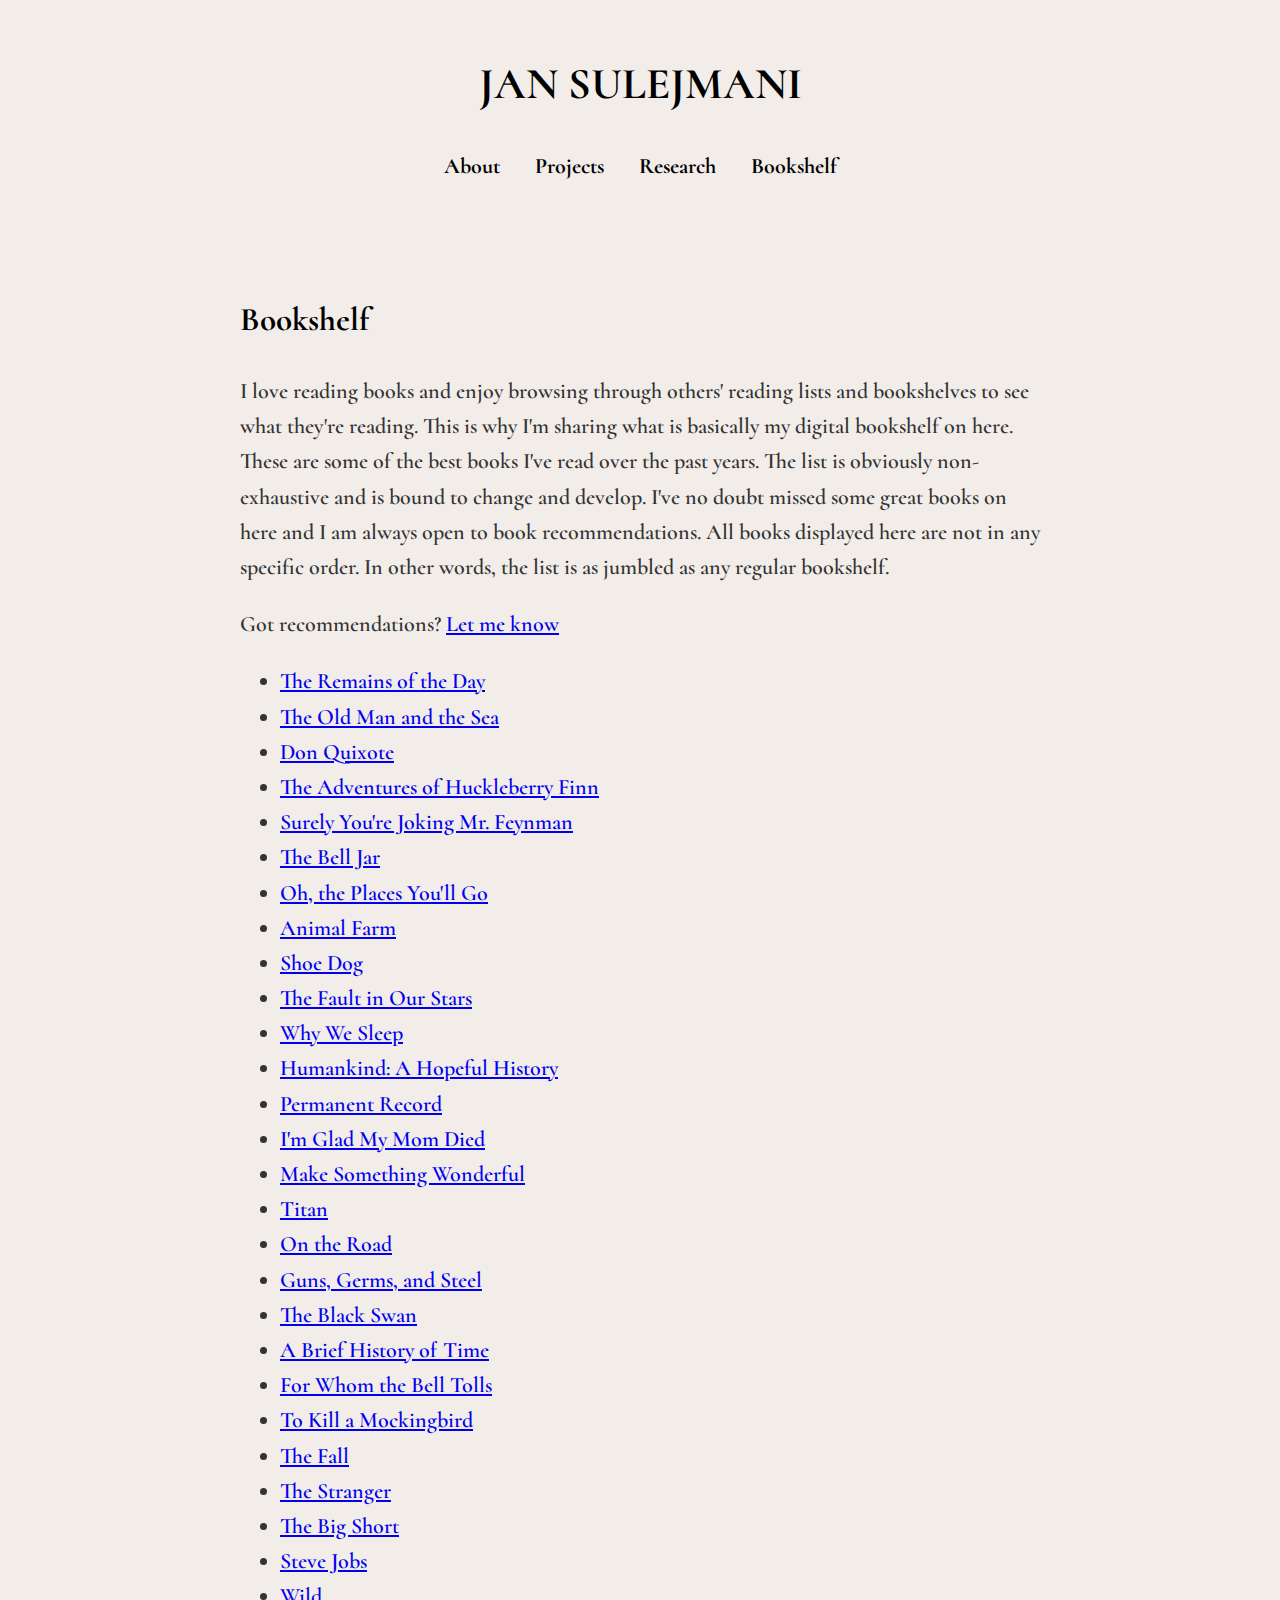
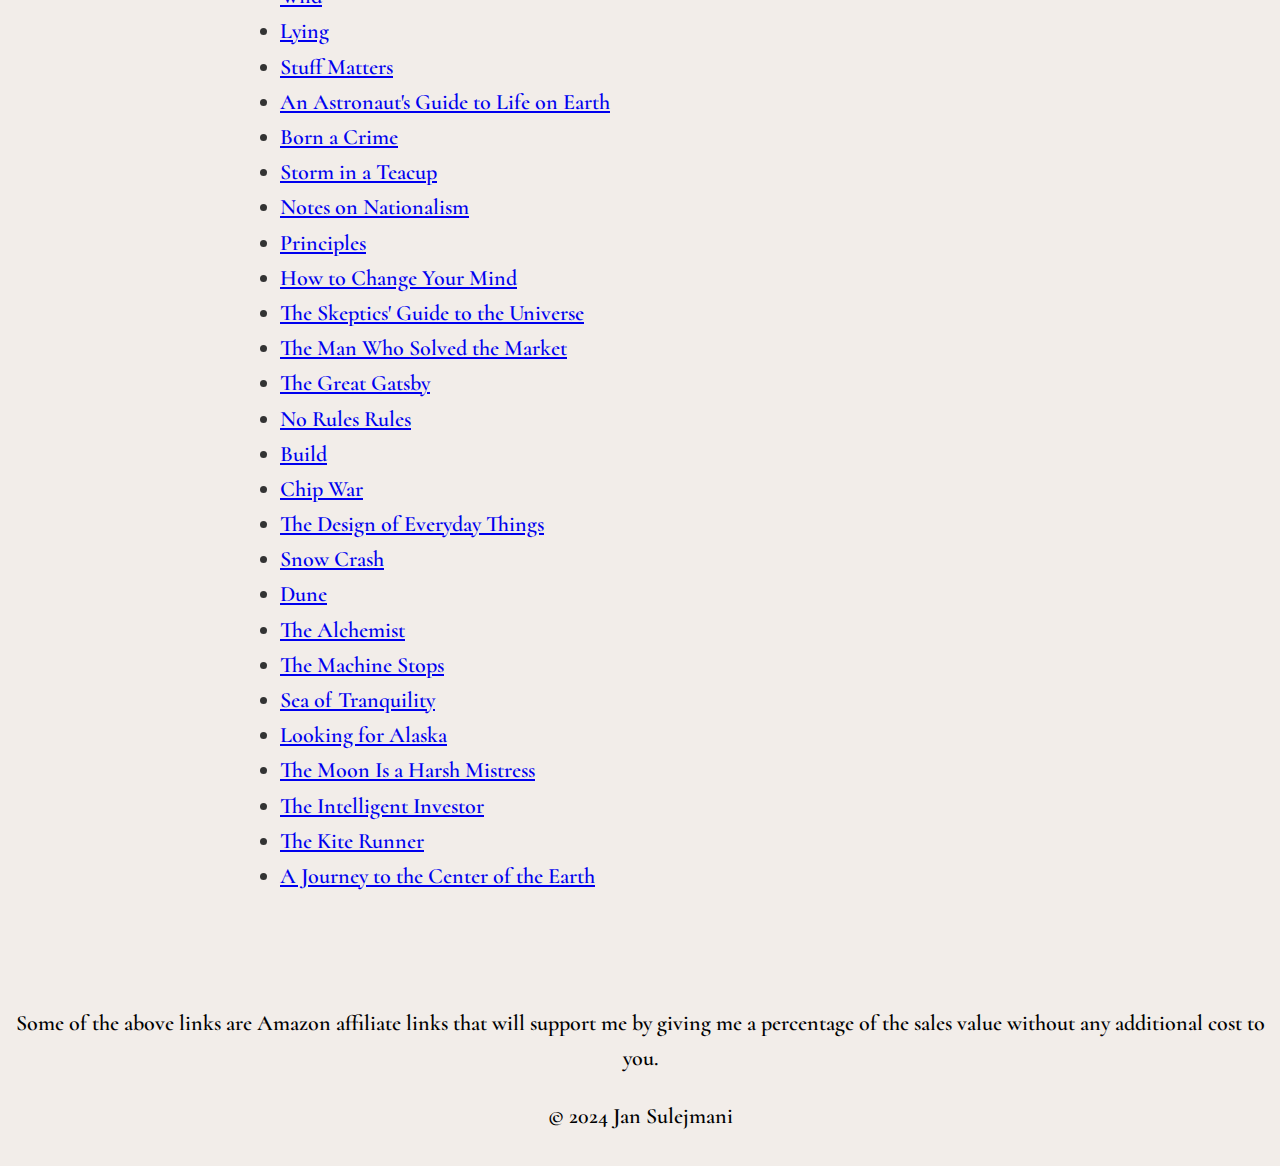
==== commit d113de89: "update" ====
--- a/bookshelf.html
+++ b/bookshelf.html
@@ -1,351 +1,273 @@
 <!DOCTYPE html>
 <html lang="en">
-<head>
-  <meta charset="UTF-8">
-  <meta name="viewport" content="width=device-width, initial-scale=1.0">
-  <title>Jan Sulejmani</title>
-  <link href="https://fonts.googleapis.com/css2?family=Cormorant:ital,wght@0,300..700;1,300..700&display=swap" rel="stylesheet">
-  <link rel="stylesheet" href="style.css">
-</head>
-<body>
-<header>
-  <h1>JAN SULEJMANI</h1>
-  <nav>
-    <ul>
-      <li><a href="index.html">About</a></li>
-      <li><a href="projects.html">Projects</a></li>
-      <li><a href="research.html">Research</a></li>
-      <li><a href="bookshelf.html">Bookshelf</a></li>
-    </ul>
-  </nav>
-</header>
+  <head>
+    <meta charset="UTF-8" />
+    <meta name="viewport" content="width=device-width, initial-scale=1.0" />
+    <title>Jan Sulejmani</title>
+    <link
+      href="https://fonts.googleapis.com/css2?family=Cormorant:ital,wght@0,300..700;1,300..700&display=swap"
+      rel="stylesheet"
+    />
+    <link rel="stylesheet" href="style.css" />
+  </head>
+  <body>
+    <header>
+      <h1>JAN SULEJMANI</h1>
+      <nav>
+        <ul>
+          <li><a href="index.html">About</a></li>
+          <li><a href="projects.html">Projects</a></li>
+          <li><a href="research.html">Research</a></li>
+          <li><a href="bookshelf.html">Bookshelf</a></li>
+        </ul>
+      </nav>
+    </header>
 
-<main>
-  <section id="bookshelf">
-    <h2>Bookshelf</h2>
-    <p>
-      I love reading books and enjoy browsing through others' reading lists
-      and bookshelves to see what they're reading. This is why I'm sharing
-      what is basically my digital bookshelf on here. These are some of the
-      best books I've read over the past years. The list is obviously
-      non-exhaustive and is bound to change and develop. I've no doubt
-      missed some great books on here and I am always open to book
-      recommendations. All books displayed here are not in any specific
-      order. In other words, the list is as jumbled as any regular
-      bookshelf.
-    </p>
+    <main>
+      <section id="bookshelf">
+        <h2>Bookshelf</h2>
+        <p>
+          I love reading books and enjoy browsing through others' reading lists
+          and bookshelves to see what they're reading. This is why I'm sharing
+          what is basically my digital bookshelf on here. These are some of the
+          best books I've read over the past years. The list is obviously
+          non-exhaustive and is bound to change and develop. I've no doubt
+          missed some great books on here and I am always open to book
+          recommendations. All books displayed here are not in any specific
+          order. In other words, the list is as jumbled as any regular
+          bookshelf.
+        </p>
 
-    <p>
-      Got recommendations?
-      <a href="mailto:jansulejmani.com">Let me know</a>
-    </p>
-    <ul>
-      <li>
-        <a
-                href="https://www.amazon.com/Remains-Day-Kazuo-Ishiguro/dp/0679731725"
-                target="_blank"
-        >The Remains of the Day</a
-        >
-      </li>
-      <li>
-        <a
-                href="https://www.amazon.com/Old-Man-Sea-Ernest-Hemingway/dp/0684801221"
-                target="_blank"
-        >The Old Man and the Sea</a
-        >
-      </li>
-      <li>
-        <a
-                href="https://www.amazon.com/Quixote-Penguin-Classics-Cervantes-Saavedra/dp/0142437239"
-                target="_blank"
-        >Don Quixote</a
-        >
-      </li>
-      <li>
-        <a href="https://www.amazon.com/dp/0486280616" target="_blank"
-        >The Adventures of Huckleberry Finn</a
-        >
-      </li>
-      <li>
-        <a href="https://www.amazon.com/dp/0393355624" target="_blank"
-        >Surely You're Joking Mr. Feynman</a
-        >
-      </li>
-      <li>
-        <a href="https://www.amazon.com/dp/0060837020" target="_blank"
-        >The Bell Jar</a
-        >
-      </li>
-      <li>
-        <a href="https://www.amazon.com/dp/0679805273" target="_blank"
-        >Oh, the Places You'll Go</a
-        >
-      </li>
-      <li>
-        <a href="https://www.amazon.com/dp/0451526341" target="_blank"
-        >Animal Farm</a
-        >
-      </li>
-      <li>
-        <a
-                href="https://www.amazon.com/Shoe-Dog-Memoir-Creator-Nike/dp/1501135910"
-                target="_blank"
-        >Shoe Dog</a
-        >
-      </li>
-      <li>
-        <a href="https://www.amazon.com/dp/014242417X" target="_blank"
-        >The Fault in Our Stars</a
-        >
-      </li>
-      <li>
-        <a
-                href="https://www.amazon.com/Why-We-Sleep-Unlocking-Dreams/dp/1501144324"
-                target="_blank"
-        >Why We Sleep</a
-        >
-      </li>
-      <li>
-        <a
-                href="https://www.amazon.com/Humankind-Hopeful-History-Rutger-Bregman/dp/0316418528"
-                target="_blank"
-        >Humankind: A Hopeful History</a
-        >
-      </li>
-      <li>
-        <a href="https://www.amazon.com/dp/1250237238" target="_blank"
-        >Permanent Record</a
-        >
-      </li>
-      <li>
-        <a
-                href="https://www.amazon.com/Im-Glad-My-Mom-Died/dp/1982185821"
-                target="_blank"
-        >I'm Glad My Mom Died</a
-        >
-      </li>
-      <li>
-        <a href="https://stevejobsarchive.com/book" target="_blank"
-        >Make Something Wonderful</a
-        >
-      </li>
-      <li>
-        <a
-                href="https://www.amazon.com/Titan-Life-John-Rockefeller-Sr/dp/1400077303"
-                target="_blank"
-        >Titan</a
-        >
-      </li>
-      <li>
-        <a href="https://www.amazon.com/dp/0140283293" target="_blank"
-        >On the Road</a
-        >
-      </li>
-      <li>
-        <a href="https://www.amazon.com/dp/0393317552" target="_blank"
-        >Guns, Germs, and Steel</a
-        >
-      </li>
-      <li>
-        <a
-                href="https://www.amazon.com/Black-Swan-Impact-Highly-Improbable/dp/0141034599"
-                target="_blank"
-        >The Black Swan</a
-        >
-      </li>
-      <li>
-        <a href="https://www.amazon.com/dp/0553380168" target="_blank"
-        >A Brief History of Time</a
-        >
-      </li>
-      <li>
-        <a
-                href="https://www.amazon.com/Whom-Bell-Tolls-Hemingway-Library/dp/1476787778"
-                target="_blank"
-        >For Whom the Bell Tolls</a
-        >
-      </li>
-      <li>
-        <a href="https://www.amazon.com/dp/0061120081" target="_blank"
-        >To Kill a Mockingbird</a
-        >
-      </li>
-      <li>
-        <a
-                href="https://www.amazon.com/Fall-Albert-Camus/dp/0679720227"
-                target="_blank"
-        >The Fall</a
-        >
-      </li>
-      <li>
-        <a href="https://www.amazon.com/dp/0679720200" target="_blank"
-        >The Stranger</a
-        >
-      </li>
-      <li>
-        <a
-                href="https://www.amazon.com/Big-Short-Inside-Doomsday-Machine/dp/0393338827"
-                target="_blank"
-        >The Big Short</a
-        >
-      </li>
-      <li>
-        <a href="https://www.amazon.com/dp/1451648537" target="_blank"
-        >Steve Jobs</a
-        >
-      </li>
-      <li>
-        <a
-                href="https://www.amazon.com/Wild-Found-Pacific-Crest-Trail/dp/0307476073"
-                target="_blank"
-        >Wild</a
-        >
-      </li>
-      <li>
-        <a
-                href="https://www.amazon.com/Lying-Sam-Harris/dp/1940051002"
-                target="_blank"
-        >Lying</a
-        >
-      </li>
-      <li>
-        <a href="https://www.amazon.com/dp/0544483944" target="_blank"
-        >Stuff Matters</a
-        >
-      </li>
-      <li>
-        <a
-                href="https://www.amazon.com/Astronauts-Guide-Life-Earth-Determination/dp/0316253030"
-                target="_blank"
-        >An Astronaut's Guide to Life on Earth</a
-        >
-      </li>
-      <li>
-        <a href="https://www.amazon.com/dp/0399588191" target="_blank"
-        >Born a Crime</a
-        >
-      </li>
-      <li>
-        <a
-                href="https://www.amazon.com/Storm-Teacup-Physics-Everyday-Life/dp/0393355470"
-                target="_blank"
-        >Storm in a Teacup</a
-        >
-      </li>
-      <li>
-        <a
-                href="https://www.amazon.com/Nationalism-Penguin-Modern-GEORGE-ORWELL/dp/0241339561"
-                target="_blank"
-        >Notes on Nationalism</a
-        >
-      </li>
-      <li>
-        <a
-                href="https://www.amazon.com/Principles-Life-Work-Ray-Dalio/dp/1501124021"
-                target="_blank"
-        >Principles</a
-        >
-      </li>
-      <li>
-        <a href="https://www.amazon.com/dp/1594204225" target="_blank"
-        >How to Change Your Mind</a
-        >
-      </li>
-      <li>
-        <a
-                href="https://www.amazon.com/Skeptics-Guide-Universe-Really-Increasingly/dp/1538760525"
-                target="_blank"
-        >The Skeptics' Guide to the Universe</a
-        >
-      </li>
-      <li>
-        <a
-                href="https://www.amazon.com/Man-Who-Solved-Market-Revolution/dp/073521798X"
-                target="_blank"
-        >The Man Who Solved the Market</a
-        >
-      </li>
-      <li>
-        <a
-                href="https://www.amazon.com/Great-Gatsby-Original-Fitzgerald-Classic/dp/B0BF3P5XZS"
-                target="_blank"
-        >The Great Gatsby</a
-        >
-      </li>
-      <li>
-        <a
-                href="https://www.amazon.com/No-Rules-Netflix-Culture-Reinvention/dp/0593152387"
-                target="_blank"
-        >No Rules Rules</a
-        >
-      </li>
-      <li>
-        <a
-                href="https://www.amazon.com/Build-Unorthodox-Guide-Making-Things-ebook/dp/B09BNJ6GBV"
-                target="_blank"
-        >Build</a
-        >
-      </li>
-      <li>
-        <a
-                href="https://www.amazon.com/Chip-War-Worlds-Critical-Technology/dp/1982172002"
-                target="_blank"
-        >Chip War</a
-        >
-      </li>
-      <li>
-        <a href="https://www.amazon.com/dp/0465050654" target="_blank"
-        >The Design of Everyday Things</a
-        >
-      </li>
-      <li>
-        <a
-                href="https://www.amazon.com/Snow-Crash-Neal-Stephenson/dp/0553380958"
-                target="_blank"
-        >Snow Crash</a
-        >
-      </li>
-      <li>
-        <a
-                href="https://www.amazon.com/Dune-Movie-Tie-Frank-Herbert/dp/0593640349"
-                target="_blank"
-        >Dune</a
-        >
-      </li>
-      <li>
-        <a
-                href="https://www.amazon.com/Alchemist-Paulo-Coelho/dp/0062315005"
-                target="_blank"
-        >The Alchemist</a
-        >
-      </li>
-      <li>
-        <a
-                href="https://www.amazon.com/Machine-Stops-M-Forster/dp/1959149997"
-                target="_blank"
-        >The Machine Stops</a
-        >
-      </li>
-      <li>
-        <a
-                href="https://www.amazon.com/Sea-Tranquility-Emily-John-Mandel/dp/059346673X"
-                target="_blank"
-        >Sea of Tranquility</a
-        >
-      </li>
-      <li>
-        <a
-                href="https://www.amazon.com/Looking-Alaska-John-Green/dp/0142402516"
-                target="_blank"
-        >Looking for Alaska</a
-        >
-      </li>
-    </ul>
-  </section>
-</main>
+        <p>
+          Got recommendations?
+          <a href="mailto:jansulejmani.com">Let me know</a>
+        </p>
+        <ul>
+          <li>
+            <a href="https://amzn.to/4jqQS4r" target="_blank"
+              >The Remains of the Day</a
+            >
+          </li>
+          <li>
+            <a href="https://amzn.to/4g7rEVL" target="_blank"
+              >The Old Man and the Sea</a
+            >
+          </li>
+          <li>
+            <a href="https://amzn.to/3EaPV03" target="_blank">Don Quixote</a>
+          </li>
+          <li>
+            <a href="https://amzn.to/40LA29b" target="_blank"
+              >The Adventures of Huckleberry Finn</a
+            >
+          </li>
+          <li>
+            <a href="https://amzn.to/3EaNDOw" target="_blank"
+              >Surely You're Joking Mr. Feynman</a
+            >
+          </li>
+          <li>
+            <a href="https://amzn.to/40LmLNF" target="_blank">The Bell Jar</a>
+          </li>
+          <li>
+            <a href="https://amzn.to/42rqSQb" target="_blank"
+              >Oh, the Places You'll Go</a
+            >
+          </li>
+          <li>
+            <a href="https://amzn.to/4g7rNZj" target="_blank">Animal Farm</a>
+          </li>
+          <li>
+            <a href="https://amzn.to/40y3cXU" target="_blank">Shoe Dog</a>
+          </li>
+          <li>
+            <a href="https://amzn.to/40y3kGS" target="_blank"
+              >The Fault in Our Stars</a
+            >
+          </li>
+          <li>
+            <a href="https://amzn.to/3E5x06T" target="_blank">Why We Sleep</a>
+          </li>
+          <li>
+            <a href="https://amzn.to/3E7lub0" target="_blank"
+              >Humankind: A Hopeful History</a
+            >
+          </li>
+          <li>
+            <a href="https://amzn.to/40ryG1X" target="_blank"
+              >Permanent Record</a
+            >
+          </li>
+          <li>
+            <a href="https://amzn.to/3WvI7My" target="_blank"
+              >I'm Glad My Mom Died</a
+            >
+          </li>
+          <li>
+            <a href="https://stevejobsarchive.com/book" target="_blank"
+              >Make Something Wonderful</a
+            >
+          </li>
+          <li>
+            <a href="https://amzn.to/4h4FOsb" target="_blank">Titan</a>
+          </li>
+          <li>
+            <a href="https://amzn.to/4h9omCN" target="_blank">On the Road</a>
+          </li>
+          <li>
+            <a href="https://amzn.to/3WASBu7" target="_blank"
+              >Guns, Germs, and Steel</a
+            >
+          </li>
+          <li>
+            <a href="https://amzn.to/40vYHNr" target="_blank">The Black Swan</a>
+          </li>
+          <li>
+            <a href="https://amzn.to/40sAyHQ" target="_blank"
+              >A Brief History of Time</a
+            >
+          </li>
+          <li>
+            <a href="https://amzn.to/3PQrrvI" target="_blank"
+              >For Whom the Bell Tolls</a
+            >
+          </li>
+          <li>
+            <a href="https://amzn.to/4jrE6Tj" target="_blank"
+              >To Kill a Mockingbird</a
+            >
+          </li>
+          <li>
+            <a href="https://amzn.to/4huVd4I" target="_blank">The Fall</a>
+          </li>
+          <li>
+            <a href="https://amzn.to/4hdb08Q" target="_blank">The Stranger</a>
+          </li>
+          <li>
+            <a href="https://amzn.to/3Eatrfw" target="_blank">The Big Short</a>
+          </li>
+          <li>
+            <a href="https://amzn.to/40vwo1L" target="_blank">Steve Jobs</a>
+          </li>
+          <li>
+            <a href="https://amzn.to/40rMvgJ" target="_blank">Wild</a>
+          </li>
+          <li>
+            <a href="https://amzn.to/3E8XWma" target="_blank">Lying</a>
+          </li>
+          <li>
+            <a href="https://amzn.to/4gsODuV" target="_blank">Stuff Matters</a>
+          </li>
+          <li>
+            <a href="https://amzn.to/3Ck7lqs" target="_blank"
+              >An Astronaut's Guide to Life on Earth</a
+            >
+          </li>
+          <li>
+            <a href="https://amzn.to/3WzHUb9" target="_blank">Born a Crime</a>
+          </li>
+          <li>
+            <a href="https://amzn.to/40No5zy" target="_blank"
+              >Storm in a Teacup</a
+            >
+          </li>
+          <li>
+            <a href="https://amzn.to/4hki8Qi" target="_blank"
+              >Notes on Nationalism</a
+            >
+          </li>
+          <li>
+            <a href="https://amzn.to/42rrK7p" target="_blank">Principles</a>
+          </li>
+          <li>
+            <a href="https://amzn.to/4gbdOlw" target="_blank"
+              >How to Change Your Mind</a
+            >
+          </li>
+          <li>
+            <a href="https://amzn.to/4h7Mtlo" target="_blank"
+              >The Skeptics' Guide to the Universe</a
+            >
+          </li>
+          <li>
+            <a href="https://amzn.to/4jntV29" target="_blank"
+              >The Man Who Solved the Market</a
+            >
+          </li>
+          <li>
+            <a href="https://amzn.to/42xplIJ" target="_blank"
+              >The Great Gatsby</a
+            >
+          </li>
+          <li>
+            <a href="https://amzn.to/4hpyLKn" target="_blank">No Rules Rules</a>
+          </li>
+          <li>
+            <a href="https://amzn.to/4gkk4HK" target="_blank">Build</a>
+          </li>
+          <li>
+            <a href="https://amzn.to/3Wxh7w2" target="_blank">Chip War</a>
+          </li>
+          <li>
+            <a href="https://amzn.to/4h8yYlh" target="_blank"
+              >The Design of Everyday Things</a
+            >
+          </li>
+          <li>
+            <a href="https://amzn.to/3WsREEk" target="_blank">Snow Crash</a>
+          </li>
+          <li>
+            <a href="https://amzn.to/3CmizdY" target="_blank">Dune</a>
+          </li>
+          <li>
+            <a href="https://amzn.to/3PPk1J2" target="_blank">The Alchemist</a>
+          </li>
+          <li>
+            <a href="https://amzn.to/42t39iB" target="_blank"
+              >The Machine Stops</a
+            >
+          </li>
+          <li>
+            <a href="https://amzn.to/4axDk3d" target="_blank"
+              >Sea of Tranquility</a
+            >
+          </li>
+          <li>
+            <a href="https://amzn.to/4aAKXFR" target="_blank"
+              >Looking for Alaska</a
+            >
+          </li>
+          <li>
+            <a href="https://amzn.to/3E7b6QJ" target="_blank"
+              >The Moon Is a Harsh Mistress</a
+            >
+          </li>
+          <li>
+            <a href="https://amzn.to/3PO6CAV" target="_blank"
+              >The Intelligent Investor</a
+            >
+          </li>
+          <li>
+            <a href="https://amzn.to/3POdzSt" target="_blank"
+              >The Kite Runner</a
+            >
+          </li>
+          <li>
+            <a href="https://amzn.to/40PpeXK" target="_blank"
+              >A Journey to the Center of the Earth</a
+            >
+          </li>
+        </ul>
+      </section>
+    </main>
 
-<footer>
-  <p>&copy; 2024 Jan Sulejmani</p>
-</footer>
-</body>
-</html>+    <footer>
+      <p>
+        Some of the above links are Amazon affiliate links that will support me
+        by giving me a percentage of the sales value without any additional cost
+        to you.
+      </p>
+      <p>&copy; 2024 Jan Sulejmani</p>
+    </footer>
+  </body>
+</html>
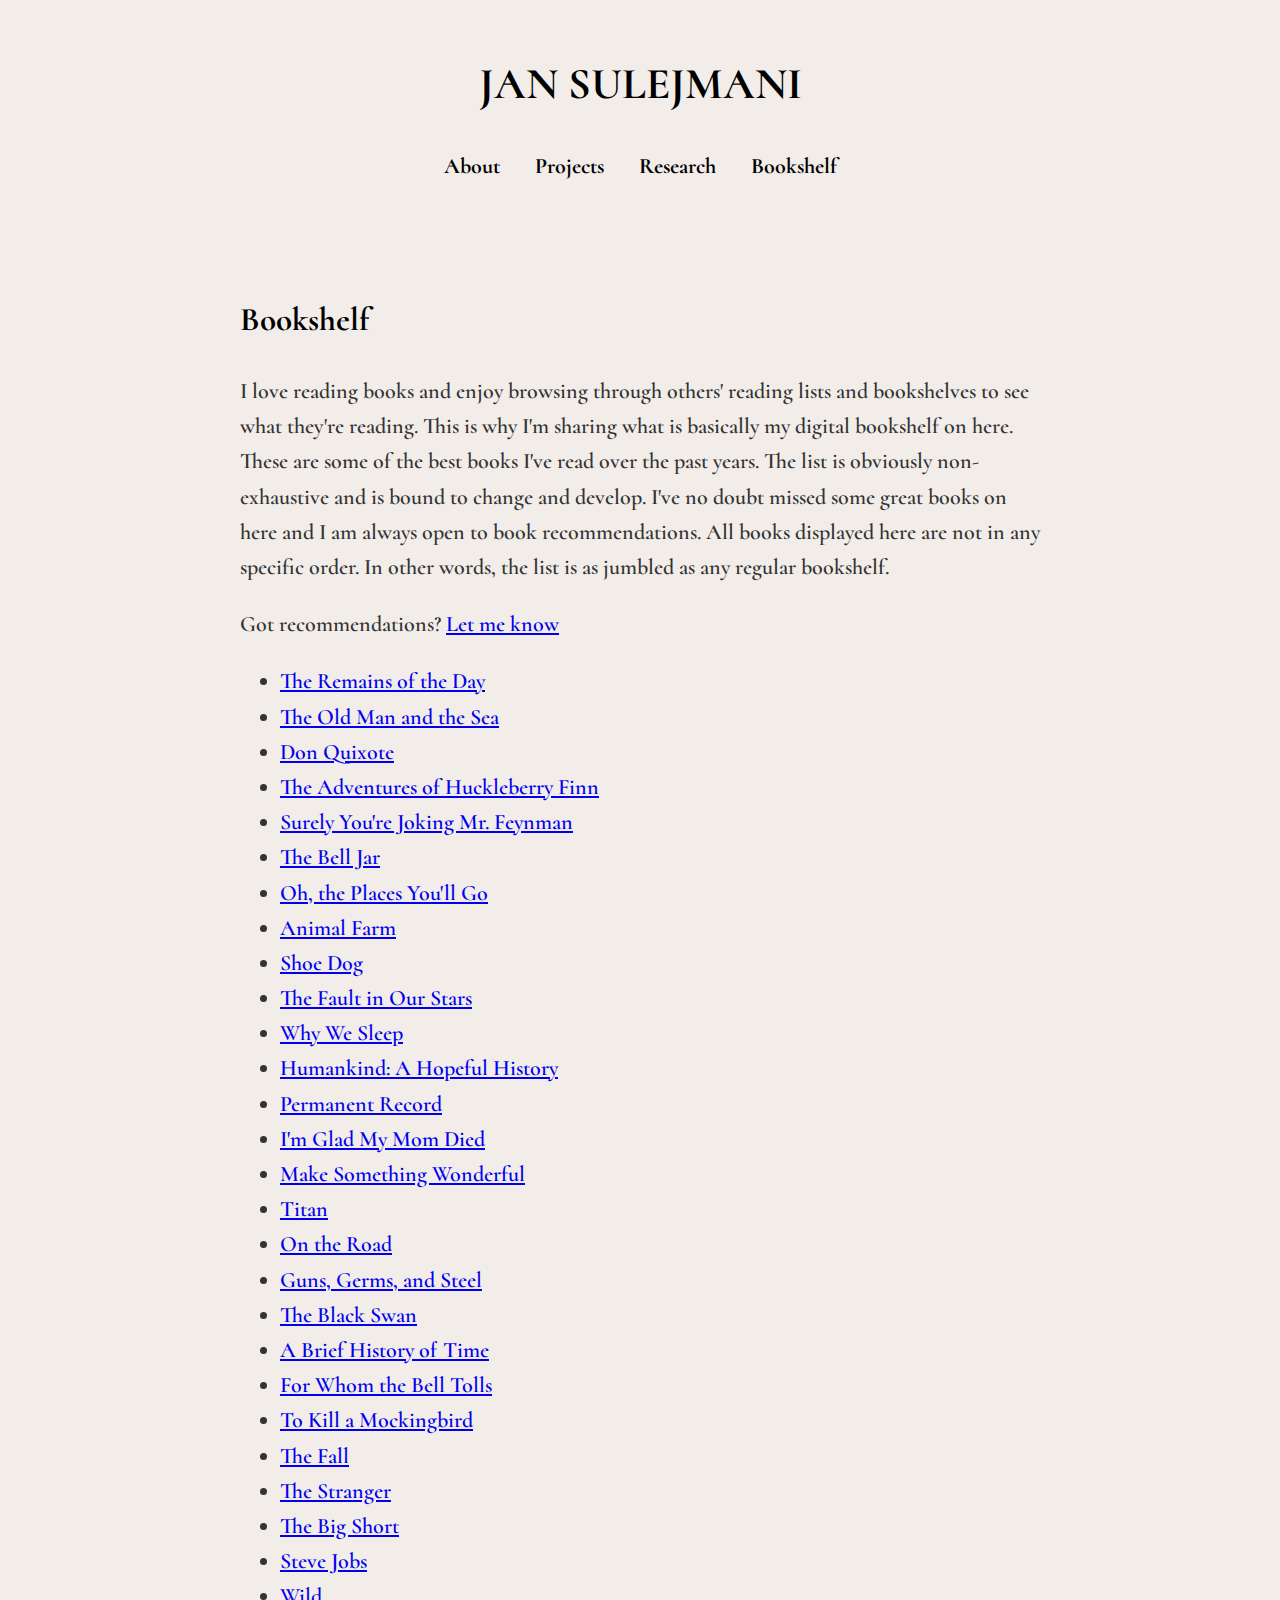
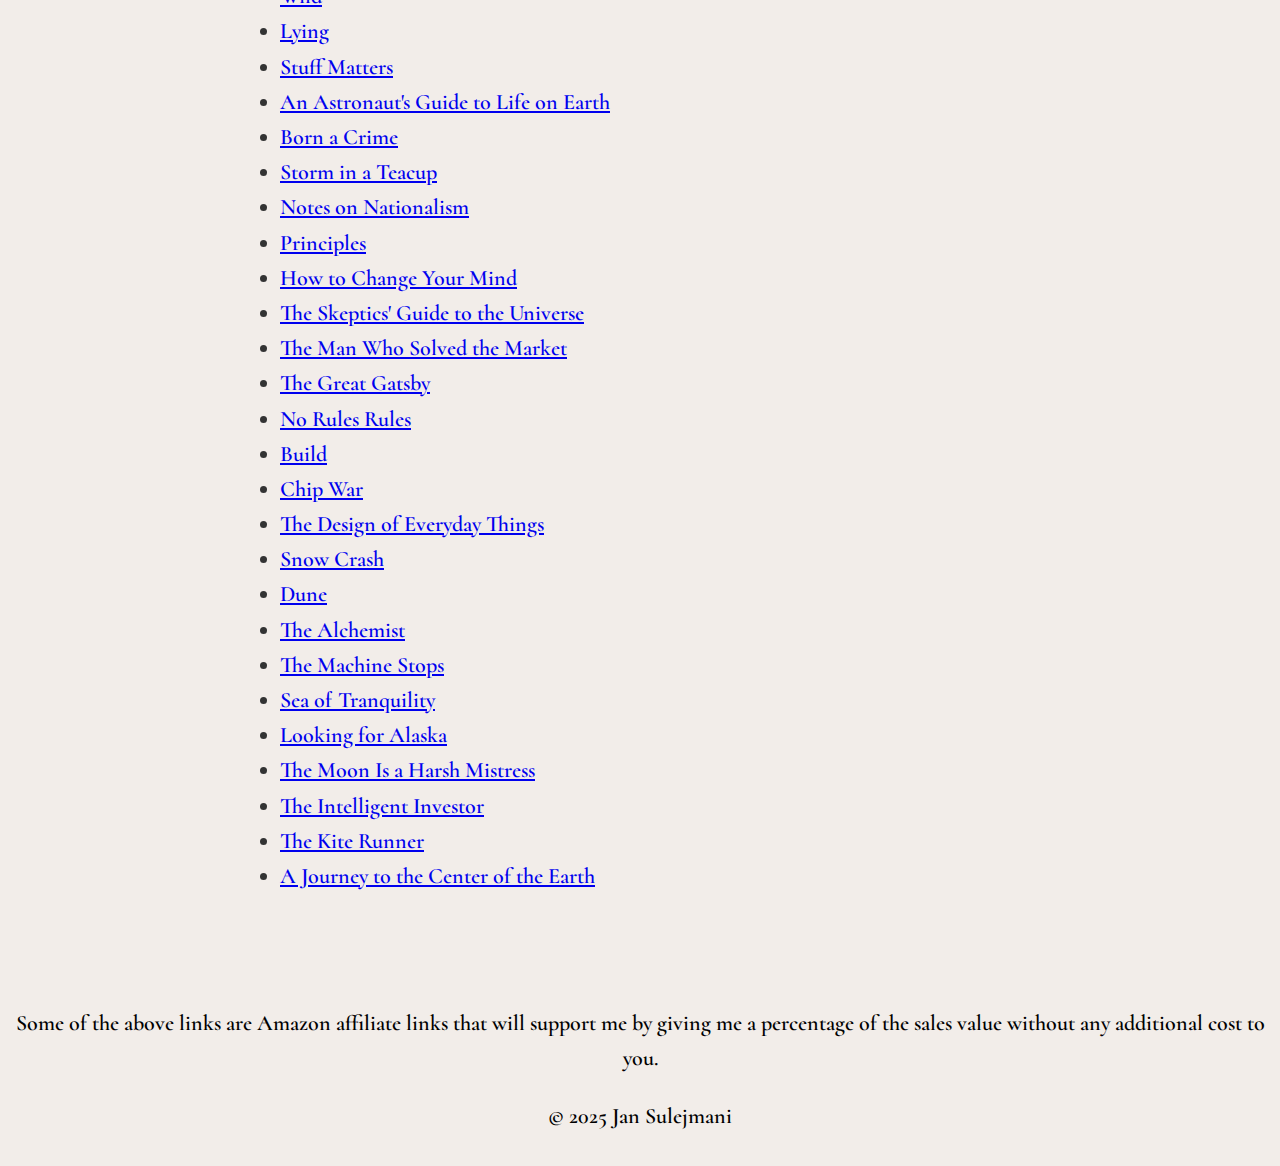
==== commit 24cb8de4: "update" ====
--- a/bookshelf.html
+++ b/bookshelf.html
@@ -267,7 +267,7 @@
         by giving me a percentage of the sales value without any additional cost
         to you.
       </p>
-      <p>&copy; 2024 Jan Sulejmani</p>
+      <p>&copy; 2025 Jan Sulejmani</p>
     </footer>
   </body>
 </html>
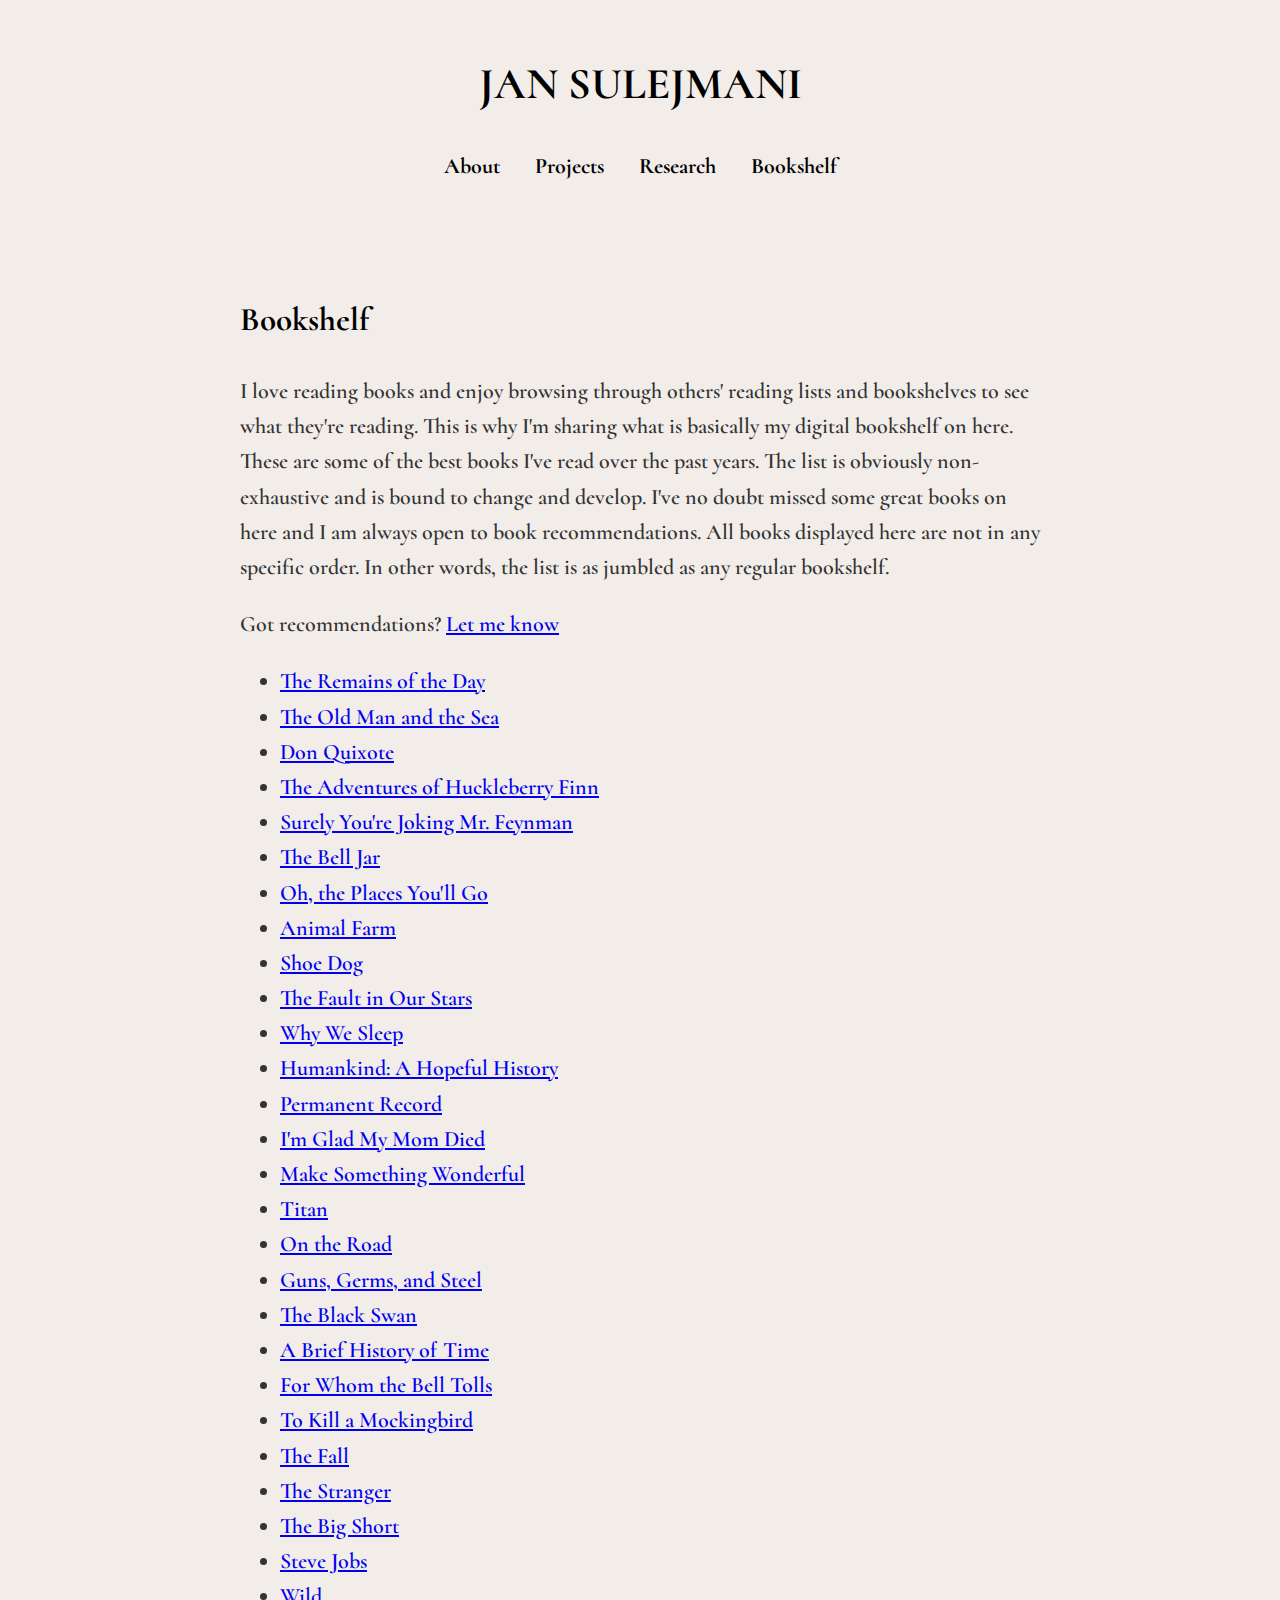
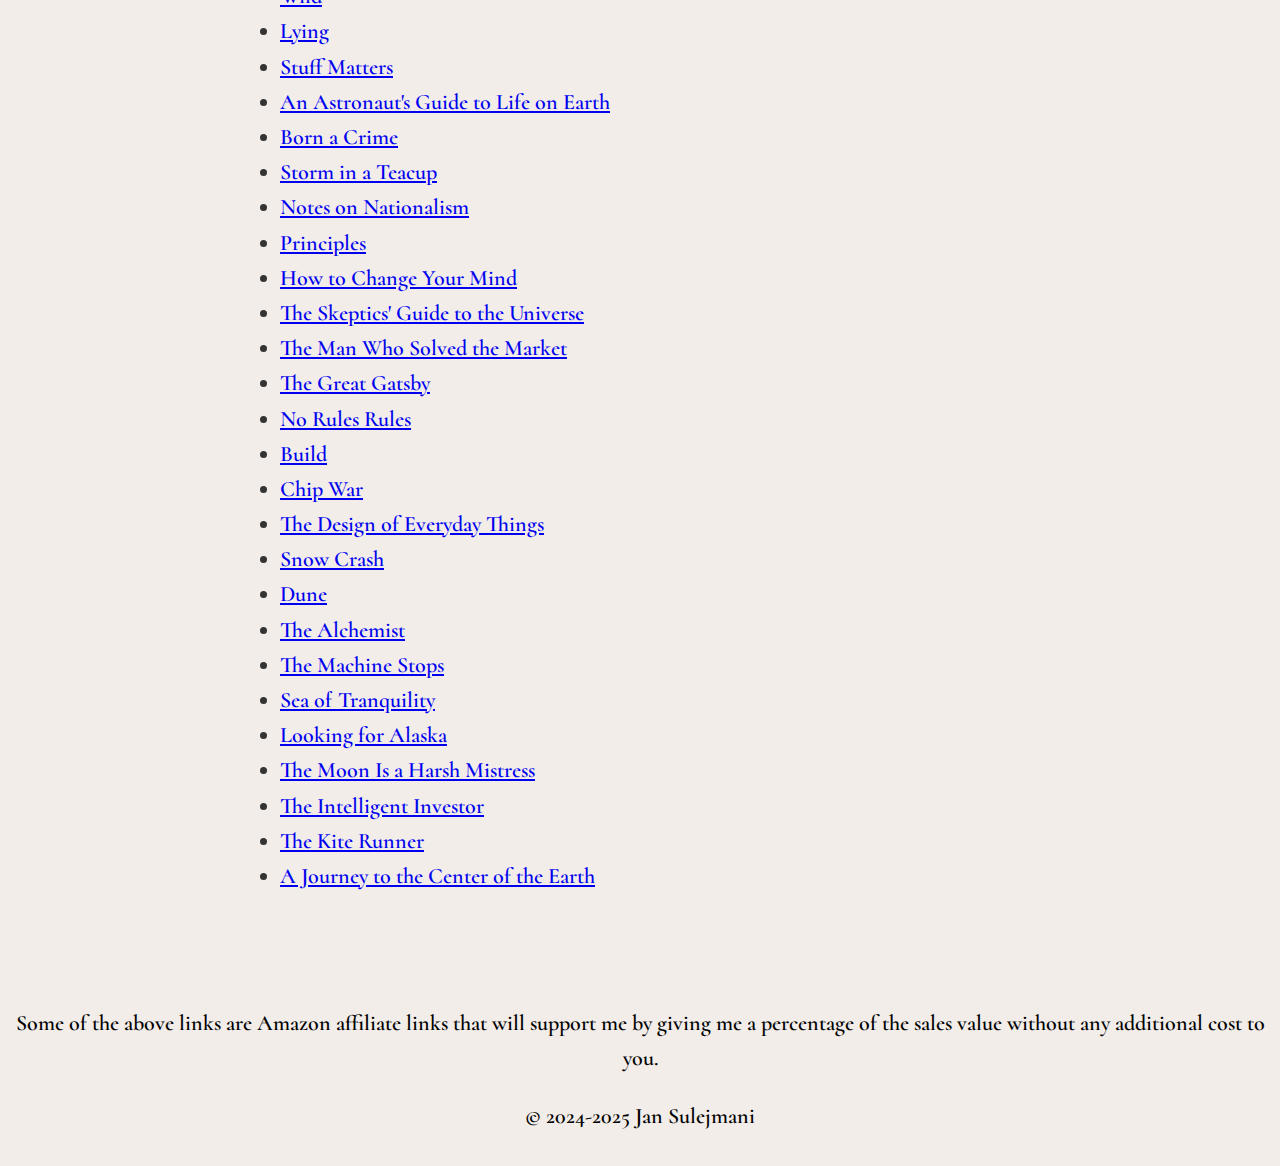
==== commit c1f61cd5: "update" ====
--- a/bookshelf.html
+++ b/bookshelf.html
@@ -267,7 +267,7 @@
         by giving me a percentage of the sales value without any additional cost
         to you.
       </p>
-      <p>&copy; 2025 Jan Sulejmani</p>
+      <p>&copy; 2024-2025 Jan Sulejmani</p>
     </footer>
   </body>
 </html>
